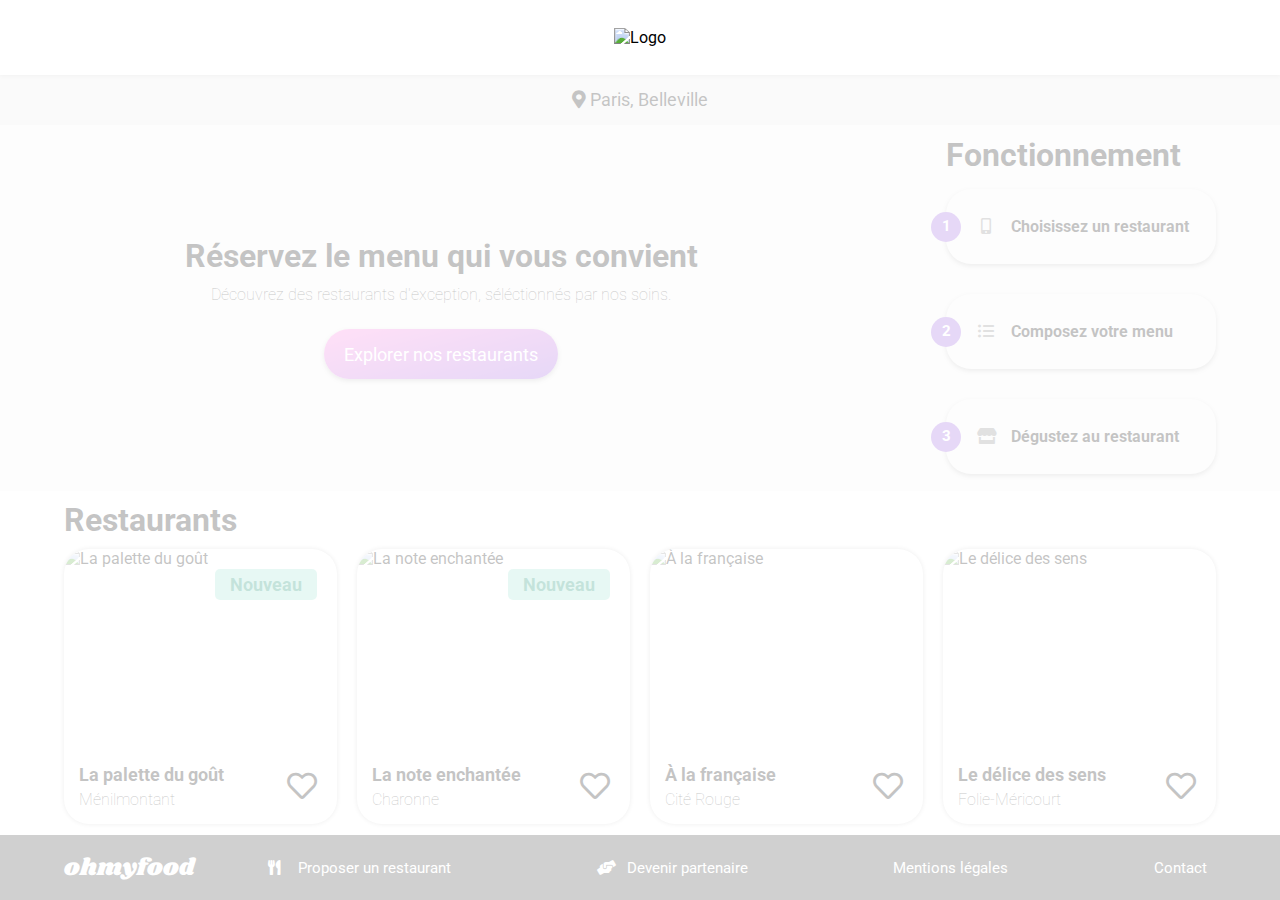
==== index.html @ 5a247613 "Ajout de l'étiquette Nouveau" ====
<!DOCTYPE html>
<html lang="fr">
<head>
    <meta charset="UTF-8">
    <meta http-equiv="X-UA-Compatible" content="IE=edge">
    <meta name="viewport" content="width=device-width, initial-scale=1.0">
    <title>OhMyFood</title>
    <!-- CSS -->
    <link rel="stylesheet" href="https://cdnjs.cloudflare.com/ajax/libs/font-awesome/5.15.4/css/all.min.css" integrity="sha512-1ycn6IcaQQ40/MKBW2W4Rhis/DbILU74C1vSrLJxCq57o941Ym01SwNsOMqvEBFlcgUa6xLiPY/NS5R+E6ztJQ==" crossorigin="anonymous" referrerpolicy="no-referrer" />
    <link rel="stylesheet" href="ressources/css/ohmyfood.css">
    <!-- POLICES -->
    <link rel="preconnect" href="https://fonts.googleapis.com">
    <link rel="preconnect" href="https://fonts.gstatic.com" crossorigin>
    <link rel="stylesheet" href="https://fonts.googleapis.com/css2?family=Shrikhand&display=swap">
    <link rel="stylesheet" href="https://fonts.googleapis.com/css2?family=Roboto&display=swap">
</head>
<body>
    <!-- Header -->
    <header>
        <img class="logo" alt="Logo" src="ressources/img/Logo.svg">
    </header>


    <!-- Main -->
    <main>
        <!-- Loading -->
        <div class="loading">
            <span class="txt-loading"></span>
        </div>
        
        <!-- Localisation -->
        <div id="localisation">
            <span><i class="fas fa-map-marker-alt"></i> Paris, Belleville</span>
        </div>

        <!-- Explorer -->
        <section id="explorer">
            <h1>Réservez le menu qui vous convient</h1>
            <span>Découvrez des restaurants d'exception, séléctionnés par nos soins.</span>
            <button class="btn-action">Explorer nos restaurants</button>
        </section>

        <!-- Fonctionnement -->
        <section id="fonctionnement">
            <h1>Fonctionnement</h1>
            <div class="liste-fonctionnement">
                <article class="etape-fonctionnement" aria-label="etape-fonctionnement">
                    <span><i class="fas fa-mobile-alt fa-fw icone-fonctionnement"></i>Choisissez un restaurant</span>
                </article>
                <article class="etape-fonctionnement" aria-label="etape-fonctionnement">
                    <span><i class="fas fa-list-ul fa-fw icone-fonctionnement"></i>Composez votre menu</span>
                </article>
                <article class="etape-fonctionnement" aria-label="etape-fonctionnement">
                    <span><i class="fas fa-store fa-fw icone-fonctionnement"></i>Dégustez au restaurant</span>
                </article>
            </div>
        </section>

        <!-- Restaurants -->
        <section id="restaurants">
            <h1>Restaurants</h1>
            <div class="liste-restaurants">
                <article class="restaurant" aria-label="restaurant">
                    <div class="haut-restaurant">
                        <img class="img-restaurant" alt="La palette du goût" src="ressources/img/restaurants/la-palette-du-gout.jpg">
                        <span class="nouveau-restaurant">Nouveau</span>
                    </div>
                    <div class="contenu-restaurant">
                        <div class="aime">
                            <i class="far fa-heart btn-aime"></i>
                            <i class="fas fa-heart btn-aime"></i>
                        </div>
                        <span class="nom-restaurant">La palette du goût</span>
                        <span class="desc-restaurant">Ménilmontant</span>
                    </div>
                </article>
                <article class="restaurant" aria-label="restaurant">
                    <div class="haut-restaurant">
                        <img class="img-restaurant" alt="La note enchantée" src="ressources/img/restaurants/la-note-enchantee.jpg">
                        <span class="nouveau-restaurant">Nouveau</span>
                    </div>
                    <div class="contenu-restaurant">
                        <div class="aime">
                            <i class="far fa-heart btn-aime"></i>
                            <i class="fas fa-heart btn-aime"></i>
                        </div>
                        <span class="nom-restaurant">La note enchantée</span>
                        <span class="desc-restaurant">Charonne</span>
                    </div>
                </article>
                <article class="restaurant" aria-label="restaurant">
                    <img class="img-restaurant" alt="&Agrave; la française" src="ressources/img/restaurants/a-la-francaise.jpg">
                    <div class="contenu-restaurant">
                        <div class="aime">
                            <i class="far fa-heart btn-aime"></i>
                            <i class="fas fa-heart btn-aime"></i>
                        </div>
                        <span class="nom-restaurant">&Agrave; la française</span>
                        <span class="desc-restaurant">Cité Rouge</span>
                    </div>
                </article>
                <article class="restaurant" aria-label="restaurant">
                    <img class="img-restaurant" alt="Le délice des sens" src="ressources/img/restaurants/le-delice-des-sens.jpg">
                    <div class="contenu-restaurant">
                        <div class="aime">
                            <i class="far fa-heart btn-aime"></i>
                            <i class="fas fa-heart btn-aime"></i>
                        </div>
                        <span class="nom-restaurant">Le délice des sens</span>
                        <span class="desc-restaurant">Folie-Méricourt</span>
                    </div>
                </article>
            </div>
        </section>
    </main>


    <!-- Footer-->
    <footer>
        <span class="logo-footer">ohmyfood</span>
        <a class="lien-footer" href="#"><i class="fas fa-utensils icone-footer"></i>Proposer un restaurant</a>
        <a class="lien-footer" href="#"><i class="fas fa-hands-helping icone-footer"></i>Devenir partenaire</a>
        <a class="lien-footer" href="#">Mentions légales</a>
        <a class="lien-footer" href="#">Contact</a>
    </footer>
</body>
</html>
---- ressources/css/ohmyfood.css ----
/** Variables **/
:root {
  /** Palette **/
  --primaire: #9356dc;
  --secondaire: #ff79da;
  --tertiraire: #99e2d0;
  /** Base **/
  --fond-site: #f6f6f6;
  /** Contenu **/
  --box-shadow: #b3b3b3;
  --btn-action-hover-1: #ff79dabf;
  --btn-action-hover-2: #9356dcbf;
  /** Loading **/
  --loading: #ffffffc4;
  /** Localisation **/
  --localisation: #eaeaea;
  /** Fonctionnement **/
  --icone-fonctionnement: #7e7e7e;
  --hover-fonctionnement: #f5edff;
  /** Restaurants **/
  --nouveau-restaurant: #008766;
  /** Footer **/
  --footer: #353535;
}

/** Base **/
html,
body {
  margin: 0;
  padding: 0;
}
body {
  background-color: var(--fond-site);
  counter-reset: etape-fonctionnement;
  display: flex;
  flex-direction: column;
  min-height: 100vh;
}

/** Contenu **/
* {
  font-family: "Roboto", sans-serif;
}

.btn-action {
  background: var(--secondaire);
  background: linear-gradient(
    165deg,
    var(--secondaire) 0%,
    var(--primaire) 100%
  );
  box-shadow: 0px 2px 5px var(--box-shadow);
  border: 0;
  border-radius: 25px;
  color: #ffffff;
  display: block;
  font-size: 18px;
  height: 50px;
  margin: auto;
  padding: 0 20px;
  transition: 0.5s;
}
.btn-action:hover {
  background: var(--secondaire);
  background: linear-gradient(
    163deg,
    var(--btn-action-hover-1) 0%,
    var(--btn-action-hover-2) 100%
  );
  box-shadow: 0px 2px 5px black;
  cursor: pointer;
}

/** Header **/
header {
  background-color: #ffffff;
  box-shadow: 0 0 5px var(--box-shadow);
  display: flex;
  height: 75px;
  position: relative;
}

.logo {
  margin: auto;
}

/** Loading **/
@keyframes chargement {
  0% {
    content: ". . .";
  }
  25% {
    content: "Oh . .";
  }
  50% {
    content: "Oh My .";
  }
  75% {
    content: "Oh My Food";
  }
  100% {
    content: "";
    background-color: transparent;
    display: none;
    min-height: 0px;
    position: relative;
    z-index: 0;
  }
}

.txt-loading {
  border-radius: 25px;
  display: block;
  font-size: 72px;
  margin: auto;
  text-align: center;
}
.txt-loading::after {
  animation: chargement steps(1, end) 3s;
  animation-fill-mode: forwards;
  background-color: var(--loading);
  color: var(--primaire);
  content: "";
  display: flex;
  flex-direction: column;
  font-family: "Shrikhand", cursive;
  justify-content: center;
  min-height: calc(100vh - 75px);
  position: absolute;
  width: 100%;
  z-index: 1;
}

/** Localisation **/
#localisation {
  background-color: var(--localisation);
  display: flex;
  height: 50px;
  justify-content: center;
  width: 100%;
}

#localisation > span {
  font-size: 18px;
  line-height: 50px;
}

/** Explorer **/
#explorer {
  margin: auto 10%;
  padding: 50px 0;
  text-align: center;
}

#explorer > h1 {
  margin: 0 0 10px 0;
}

#explorer > span {
  display: block;
  font-weight: lighter;
  margin-bottom: 25px;
}

/** Fonctionnement **/
#fonctionnement {
  background-color: #ffffff;
  padding: 50px 0;
}

#fonctionnement > h1 {
  margin: 0 0 10px 5%;
}

.liste-fonctionnement {
  display: flex;
  flex-direction: column;
}

.etape-fonctionnement {
  background-color: var(--fond-site);
  border-radius: 25px;
  box-shadow: 0px 2px 5px var(--box-shadow);
  font-size: 16px;
  font-weight: bold;
  height: 75px;
  line-height: 75px;
  margin: 15px auto;
  padding: 0 10px;
  position: relative;
  transition: 0.5s;
  width: 250px;
}
.etape-fonctionnement:hover {
  background-color: var(--hover-fonctionnement);
  cursor: pointer;
}
.etape-fonctionnement:hover .icone-fonctionnement {
  color: var(--primaire);
}
.etape-fonctionnement::before {
  align-items: center;
  background-color: var(--primaire);
  border-radius: 50%;
  color: #ffffff;
  counter-increment: etape-fonctionnement;
  content: counter(etape-fonctionnement);
  display: flex;
  font-size: 15px;
  height: 30px;
  justify-content: center;
  position: absolute;
  margin-left: -25px;
  top: 50%;
  transform: translateY(-50%);
  width: 30px;
}

.icone-fonctionnement {
  background-color: transparent;
  color: var(--icone-fonctionnement);
  font-size: 16px;
  margin-left: 5px;
  width: 50px;
}

/** Restaurants **/
#restaurants {
  background-color: var(--fond-site);
  padding: 50px 0;
  width: 100%;
}

#restaurants > h1 {
  margin: 0 0 10px 5%;
}

.liste-restaurants {
  display: flex;
  flex-direction: column;
}

.restaurant {
  background-color: #ffffff;
  border-radius: 25px;
  box-shadow: 0px 0px 5px var(--box-shadow);
  margin: 10px auto;
  width: 90%;
}
.restaurant:first-of-type {
  margin-top: 0;
}

.haut-restaurant {
  position: relative;
}

.img-restaurant {
  border-top-left-radius: 25px;
  border-top-right-radius: 25px;
  display: block;
  height: 200px;
  object-fit: cover;
  margin: auto;
  width: 100%;
}

.nouveau-restaurant {
  background: var(--tertiraire);
  border-radius: 5px;
  color: var(--nouveau-restaurant);
  font-size: 18px;
  font-weight: bold;
  padding: 5px 15px;
  position: absolute;
  right: 20px;
  top: 20px;
}

.contenu-restaurant {
  padding: 15px;
  position: relative;
}

.aime:hover .fas.fa-heart.btn-aime {
  opacity: 1;
}
.aime:hover .far.fa-heart.btn-aime {
  opacity: 0;
}
.fas.fa-heart.btn-aime {
  background: var(--primaire);
  background: linear-gradient(
    220deg,
    var(--primaire) 50%,
    var(--secondaire) 100%
  );
  opacity: 0;
  -webkit-background-clip: text;
  -webkit-text-fill-color: transparent;
}
.btn-aime {
  font-size: 30px;
  position: absolute;
  right: 20px;
  top: 50%;
  transform: translateY(-50%);
  transition: 0.25s ease-in-out;
}
.btn-aime:hover {
  cursor: pointer;
}

.nom-restaurant {
  display: block;
  font-size: 18px;
  font-weight: bold;
  margin-bottom: 5px;
}

.desc-restaurant {
  display: block;
  font-size: 16px;
  font-weight: lighter;
}

/** Footer **/
footer {
  background-color: var(--footer);
  color: #ffffff;
  display: flex;
  flex-direction: column;
  padding: 15px 0 15px 5%;
}

.logo-footer {
  font-family: "Shrikhand", cursive;
  font-size: 24px;
  margin-bottom: 20px;
}

.lien-footer {
  color: #ffffff;
  font-size: 18px;
  margin: 2.5px 0;
  text-decoration: none;
}
.lien-footer:hover {
  text-decoration: underline;
}
.lien-footer:first-of-type {
  margin-top: 0;
}

.icone-footer {
  margin-right: 10px;
  width: 20px;
}

@media screen and (min-width: 992px) {
  main {
    display: flex;
    flex: 1 0 auto;
    flex-direction: row;
    flex-wrap: wrap;
  }

  #explorer {
    display: flex;
    flex-direction: column;
    justify-content: center;
    margin: auto;
    padding: 0px;
  }

  #fonctionnement {
    background-color: var(--fond-site);
    padding: 10px 5% 0 5%;
  }
  #fonctionnement > h1 {
    margin: 0;
  }

  #restaurants {
    background-color: #ffffff;
    padding: 0 5%;
  }
  #restaurants > h1 {
    margin: 10px 0 0 0;
  }
  .liste-restaurants {
    flex-direction: row;
    flex-wrap: wrap;
  }
  .restaurant {
    flex: 1 0 20%;
    margin: 10px;
  }
  .restaurant:first-of-type {
    margin: 10px 10px 10px 0;
  }
  .restaurant:last-of-type {
    margin-right: 0;
  }

  footer {
    flex-direction: row;
  }
  .logo-footer {
    margin-bottom: 0;
  }
  .lien-footer {
    font-size: 15px;
    margin: auto;
  }
  .lien-footer:first-of-type {
    margin-top: auto;
  }
}
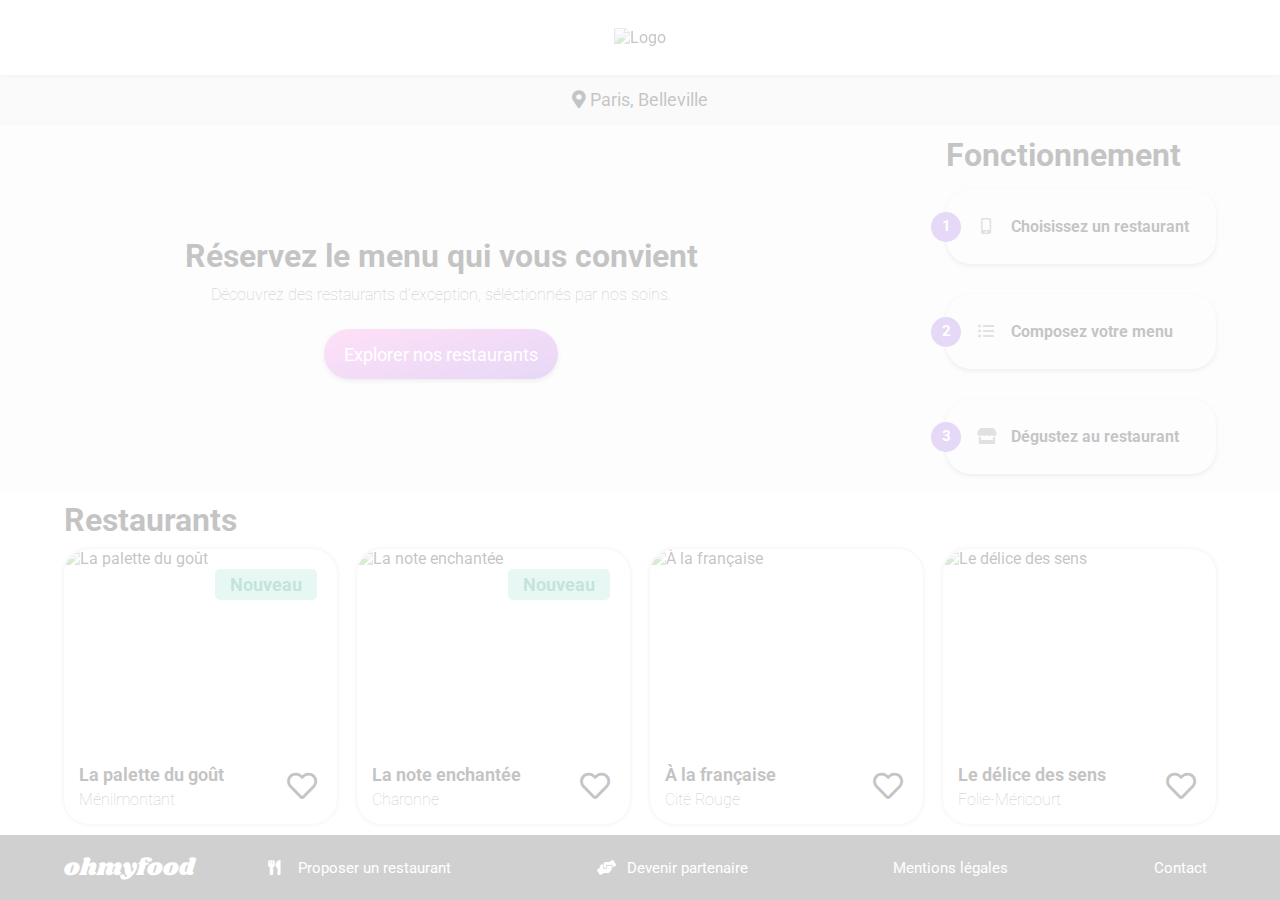
==== commit 5dfda92d: "Avancée du 07/10/2021 - Matin" ====
--- a/index.html
+++ b/index.html
@@ -60,56 +60,64 @@
         <section id="restaurants">
             <h1>Restaurants</h1>
             <div class="liste-restaurants">
-                <article class="restaurant" aria-label="restaurant">
-                    <div class="haut-restaurant">
-                        <img class="img-restaurant" alt="La palette du goût" src="ressources/img/restaurants/la-palette-du-gout.jpg">
-                        <span class="nouveau-restaurant">Nouveau</span>
-                    </div>
-                    <div class="contenu-restaurant">
-                        <div class="aime">
-                            <i class="far fa-heart btn-aime"></i>
-                            <i class="fas fa-heart btn-aime"></i>
+                <a href="palette-du-gout.html" class="restaurant">
+                    <article aria-label="restaurant">
+                        <div class="haut-restaurant">
+                            <img class="img-restaurant" alt="La palette du goût" src="ressources/img/restaurants/la-palette-du-gout.jpg">
+                            <span class="nouveau-restaurant">Nouveau</span>
                         </div>
-                        <span class="nom-restaurant">La palette du goût</span>
-                        <span class="desc-restaurant">Ménilmontant</span>
-                    </div>
-                </article>
-                <article class="restaurant" aria-label="restaurant">
-                    <div class="haut-restaurant">
-                        <img class="img-restaurant" alt="La note enchantée" src="ressources/img/restaurants/la-note-enchantee.jpg">
-                        <span class="nouveau-restaurant">Nouveau</span>
-                    </div>
-                    <div class="contenu-restaurant">
-                        <div class="aime">
-                            <i class="far fa-heart btn-aime"></i>
-                            <i class="fas fa-heart btn-aime"></i>
+                        <div class="contenu-restaurant">
+                            <div class="aime">
+                                <i class="far fa-heart btn-aime-index"></i>
+                                <i class="fas fa-heart btn-aime-index"></i>
+                            </div>
+                            <span class="nom-restaurant">La palette du goût</span>
+                            <span class="desc-restaurant">Ménilmontant</span>
                         </div>
-                        <span class="nom-restaurant">La note enchantée</span>
-                        <span class="desc-restaurant">Charonne</span>
-                    </div>
-                </article>
-                <article class="restaurant" aria-label="restaurant">
-                    <img class="img-restaurant" alt="&Agrave; la française" src="ressources/img/restaurants/a-la-francaise.jpg">
-                    <div class="contenu-restaurant">
-                        <div class="aime">
-                            <i class="far fa-heart btn-aime"></i>
-                            <i class="fas fa-heart btn-aime"></i>
+                    </article>
+                </a>
+                <a href="la-note-enchantee.html" class="restaurant">
+                    <article aria-label="restaurant">
+                        <div class="haut-restaurant">
+                            <img class="img-restaurant" alt="La note enchantée" src="ressources/img/restaurants/la-note-enchantee.jpg">
+                            <span class="nouveau-restaurant">Nouveau</span>
                         </div>
-                        <span class="nom-restaurant">&Agrave; la française</span>
-                        <span class="desc-restaurant">Cité Rouge</span>
-                    </div>
-                </article>
-                <article class="restaurant" aria-label="restaurant">
-                    <img class="img-restaurant" alt="Le délice des sens" src="ressources/img/restaurants/le-delice-des-sens.jpg">
-                    <div class="contenu-restaurant">
-                        <div class="aime">
-                            <i class="far fa-heart btn-aime"></i>
-                            <i class="fas fa-heart btn-aime"></i>
+                        <div class="contenu-restaurant">
+                            <div class="aime">
+                                <i class="far fa-heart btn-aime-index"></i>
+                                <i class="fas fa-heart btn-aime-index"></i>
+                            </div>
+                            <span class="nom-restaurant">La note enchantée</span>
+                            <span class="desc-restaurant">Charonne</span>
                         </div>
-                        <span class="nom-restaurant">Le délice des sens</span>
-                        <span class="desc-restaurant">Folie-Méricourt</span>
-                    </div>
-                </article>
+                    </article>
+                </a>
+                <a href="a-la-francaise.html" class="restaurant">
+                    <article aria-label="restaurant">
+                        <img class="img-restaurant" alt="&Agrave; la française" src="ressources/img/restaurants/a-la-francaise.jpg">
+                        <div class="contenu-restaurant">
+                            <div class="aime">
+                                <i class="far fa-heart btn-aime-index"></i>
+                                <i class="fas fa-heart btn-aime-index"></i>
+                            </div>
+                            <span class="nom-restaurant">&Agrave; la française</span>
+                            <span class="desc-restaurant">Cité Rouge</span>
+                        </div>
+                    </article>
+                </a>
+                <a href="le-delice-des-sens.html" class="restaurant">
+                    <article aria-label="restaurant">
+                        <img class="img-restaurant" alt="Le délice des sens" src="ressources/img/restaurants/le-delice-des-sens.jpg">
+                        <div class="contenu-restaurant">
+                            <div class="aime">
+                                <i class="far fa-heart btn-aime-index"></i>
+                                <i class="fas fa-heart btn-aime-index"></i>
+                            </div>
+                            <span class="nom-restaurant">Le délice des sens</span>
+                            <span class="desc-restaurant">Folie-Méricourt</span>
+                        </div>
+                    </article>
+                </a>
             </div>
         </section>
     </main>
@@ -121,7 +129,7 @@
         <a class="lien-footer" href="#"><i class="fas fa-utensils icone-footer"></i>Proposer un restaurant</a>
         <a class="lien-footer" href="#"><i class="fas fa-hands-helping icone-footer"></i>Devenir partenaire</a>
         <a class="lien-footer" href="#">Mentions légales</a>
-        <a class="lien-footer" href="#">Contact</a>
+        <a class="lien-footer" href="mailto:contact@ohmyfood.fr">Contact</a>
     </footer>
 </body>
 </html>--- a/ressources/css/ohmyfood.css
+++ b/ressources/css/ohmyfood.css
@@ -3,13 +3,15 @@
   /** Palette **/
   --primaire: #9356dc;
   --secondaire: #ff79da;
-  --tertiraire: #99e2d0;
+  --tertiaire: #99e2d0;
   /** Base **/
   --fond-site: #f6f6f6;
   /** Contenu **/
   --box-shadow: #b3b3b3;
   --btn-action-hover-1: #ff79dabf;
   --btn-action-hover-2: #9356dcbf;
+  /** Header **/
+  --fleche-retour: #353535;
   /** Loading **/
   --loading: #ffffffc4;
   /** Localisation **/
@@ -57,6 +59,7 @@
   font-size: 18px;
   height: 50px;
   margin: auto;
+  min-width: 180px;
   padding: 0 20px;
   transition: 0.5s;
 }
@@ -67,8 +70,26 @@
     var(--btn-action-hover-1) 0%,
     var(--btn-action-hover-2) 100%
   );
-  box-shadow: 0px 2px 5px black;
+  box-shadow: 0px 2px 5px #000000;
   cursor: pointer;
+}
+
+.aime:hover .fas.fa-heart {
+  opacity: 1;
+}
+.aime:hover .far.fa-heart {
+  opacity: 0;
+}
+.fas.fa-heart {
+  background: var(--primaire);
+  background: linear-gradient(
+    220deg,
+    var(--primaire) 50%,
+    var(--secondaire) 100%
+  );
+  opacity: 0;
+  -webkit-background-clip: text;
+  -webkit-text-fill-color: transparent;
 }
 
 /** Header **/
@@ -77,11 +98,27 @@
   box-shadow: 0 0 5px var(--box-shadow);
   display: flex;
   height: 75px;
-  position: relative;
+  position: fixed;
+  width: 100%;
+  z-index: 1;
+}
+
+.fleche-retour {
+  color: var(--fleche-retour);
+  font-size: 18px;
+  margin-left: 5%;
+  position: absolute;
+  top: 50%;
+  transform: translateY(-50%);
 }
 
 .logo {
   margin: auto;
+}
+
+/** Main **/
+main {
+  flex: 1 0 auto;
 }
 
 /** Loading **/
@@ -125,8 +162,8 @@
   flex-direction: column;
   font-family: "Shrikhand", cursive;
   justify-content: center;
-  min-height: calc(100vh - 75px);
-  position: absolute;
+  min-height: 100vh;
+  position: fixed;
   width: 100%;
   z-index: 1;
 }
@@ -137,6 +174,7 @@
   display: flex;
   height: 50px;
   justify-content: center;
+  margin-top: 75px;
   width: 100%;
 }
 
@@ -244,7 +282,9 @@
   background-color: #ffffff;
   border-radius: 25px;
   box-shadow: 0px 0px 5px var(--box-shadow);
+  color: #000000;
   margin: 10px auto;
+  text-decoration: none;
   width: 90%;
 }
 .restaurant:first-of-type {
@@ -266,7 +306,7 @@
 }
 
 .nouveau-restaurant {
-  background: var(--tertiraire);
+  background: var(--tertiaire);
   border-radius: 5px;
   color: var(--nouveau-restaurant);
   font-size: 18px;
@@ -282,24 +322,7 @@
   position: relative;
 }
 
-.aime:hover .fas.fa-heart.btn-aime {
-  opacity: 1;
-}
-.aime:hover .far.fa-heart.btn-aime {
-  opacity: 0;
-}
-.fas.fa-heart.btn-aime {
-  background: var(--primaire);
-  background: linear-gradient(
-    220deg,
-    var(--primaire) 50%,
-    var(--secondaire) 100%
-  );
-  opacity: 0;
-  -webkit-background-clip: text;
-  -webkit-text-fill-color: transparent;
-}
-.btn-aime {
+.btn-aime-index {
   font-size: 30px;
   position: absolute;
   right: 20px;
@@ -307,7 +330,7 @@
   transform: translateY(-50%);
   transition: 0.25s ease-in-out;
 }
-.btn-aime:hover {
+.btn-aime-index:hover {
   cursor: pointer;
 }
 
@@ -322,6 +345,81 @@
   display: block;
   font-size: 16px;
   font-weight: lighter;
+}
+
+/** Présentation restaurant **/
+.presentation-restaurant {
+  margin-top: 75px;
+  position: relative;
+  width: 100%;
+}
+
+.image-restaurant {
+  display: block;
+  height: 250px;
+  object-fit: cover;
+  width: 100%;
+}
+
+.contenu-presentation-restaurant {
+  background-color: var(--fond-site);
+  border-top-left-radius: 50px;
+  border-top-right-radius: 50px;
+  height: -webkit-fill-available;
+  margin-top: -55px;
+  padding-bottom: 50px;
+  position: relative;
+  width: 100%;
+  z-index: 1;
+}
+
+.haut-presentation-restaurant {
+  display: inline-flex;
+  margin-top: 35px;
+  width: 100%;
+}
+
+.nom-restaurant-presentation {
+  font-family: "Shrikhand", cursive;
+  font-size: 28px;
+  margin-left: 5%;
+}
+
+.btn-aime-restaurant {
+  font-size: 35px;
+  position: absolute;
+  right: 5%;
+  transition: 0.25s ease-in-out;
+}
+.btn-aime-restaurant:hover {
+  cursor: pointer;
+}
+
+.menu-restaurant {
+  display: flex;
+  flex-direction: column;
+  margin: 0 5%;
+}
+
+.type-menu-restaurant {
+  display: flex;
+  flex-direction: column;
+  margin: 25px 0;
+}
+
+.categorie-menu {
+  font-size: 16px;
+}
+.categorie-menu::after {
+  border-bottom: 3px solid var(--tertiaire);
+  content: "";
+  display: block;
+  width: 40px;
+}
+
+.nom-item-restaurant {
+  display: block;
+  font-weight: bold;
 }
 
 /** Footer **/
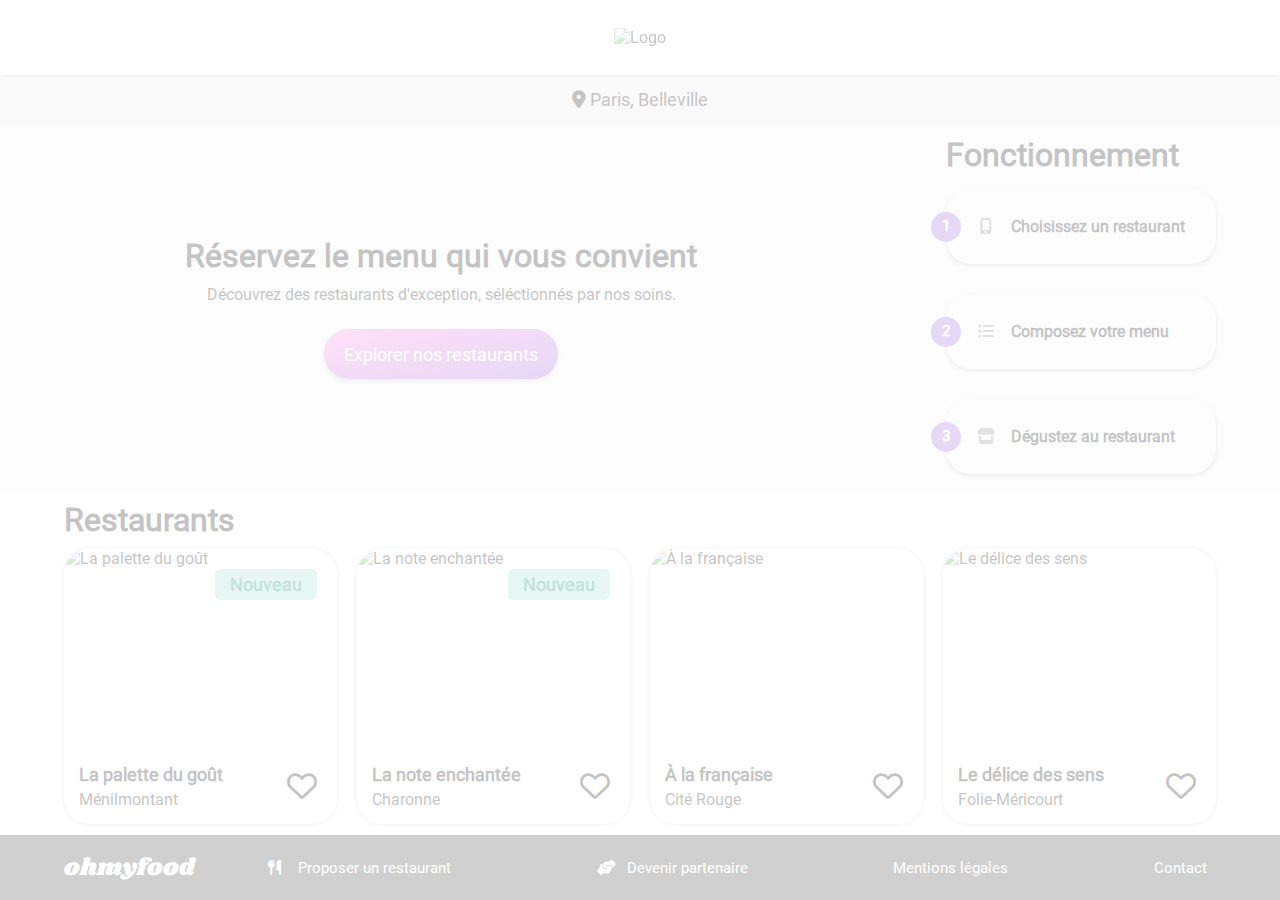
==== commit 6cf49bed: "Amélioration du code" ====
--- a/index.html
+++ b/index.html
@@ -5,14 +5,10 @@
     <meta http-equiv="X-UA-Compatible" content="IE=edge">
     <meta name="viewport" content="width=device-width, initial-scale=1.0">
     <title>OhMyFood</title>
+    <link rel="icon" href="ressources/img/Favicon.png">
     <!-- CSS -->
-    <link rel="stylesheet" href="https://cdnjs.cloudflare.com/ajax/libs/font-awesome/5.15.4/css/all.min.css" integrity="sha512-1ycn6IcaQQ40/MKBW2W4Rhis/DbILU74C1vSrLJxCq57o941Ym01SwNsOMqvEBFlcgUa6xLiPY/NS5R+E6ztJQ==" crossorigin="anonymous" referrerpolicy="no-referrer" />
+    <link rel="stylesheet" href="ressources/css/font_awesome.min.css">
     <link rel="stylesheet" href="ressources/css/ohmyfood.css">
-    <!-- POLICES -->
-    <link rel="preconnect" href="https://fonts.googleapis.com">
-    <link rel="preconnect" href="https://fonts.gstatic.com" crossorigin>
-    <link rel="stylesheet" href="https://fonts.googleapis.com/css2?family=Shrikhand&display=swap">
-    <link rel="stylesheet" href="https://fonts.googleapis.com/css2?family=Roboto&display=swap">
 </head>
 <body>
     <!-- Header -->
@@ -63,7 +59,10 @@
                 <a href="palette-du-gout.html" class="restaurant">
                     <article aria-label="restaurant">
                         <div class="haut-restaurant">
-                            <img class="img-restaurant" alt="La palette du goût" src="ressources/img/restaurants/la-palette-du-gout.jpg">
+                            <picture>
+                                <source srcset="ressources/img/restaurants/mobile/la-palette-du-gout.jpg" media="(max-width: 991px)">
+                                <img class="img-restaurant" alt="La palette du goût" src="ressources/img/restaurants/la-palette-du-gout.jpg">
+                            </picture>
                             <span class="nouveau-restaurant">Nouveau</span>
                         </div>
                         <div class="contenu-restaurant">
@@ -79,7 +78,10 @@
                 <a href="la-note-enchantee.html" class="restaurant">
                     <article aria-label="restaurant">
                         <div class="haut-restaurant">
-                            <img class="img-restaurant" alt="La note enchantée" src="ressources/img/restaurants/la-note-enchantee.jpg">
+                            <picture>
+                                <source srcset="ressources/img/restaurants/mobile/la-note-enchantee.jpg" media="(max-width: 991px)">
+                                <img class="img-restaurant" alt="La note enchantée" src="ressources/img/restaurants/la-note-enchantee.jpg">
+                            </picture>
                             <span class="nouveau-restaurant">Nouveau</span>
                         </div>
                         <div class="contenu-restaurant">
@@ -94,7 +96,10 @@
                 </a>
                 <a href="a-la-francaise.html" class="restaurant">
                     <article aria-label="restaurant">
-                        <img class="img-restaurant" alt="&Agrave; la française" src="ressources/img/restaurants/a-la-francaise.jpg">
+                        <picture>
+                            <source srcset="ressources/img/restaurants/mobile/a-la-francaise.jpg" media="(max-width: 991px)">
+                            <img class="img-restaurant" alt="&Agrave; la française" src="ressources/img/restaurants/a-la-francaise.jpg">
+                        </picture>
                         <div class="contenu-restaurant">
                             <div class="aime">
                                 <i class="far fa-heart btn-aime-index"></i>
@@ -107,7 +112,10 @@
                 </a>
                 <a href="le-delice-des-sens.html" class="restaurant">
                     <article aria-label="restaurant">
-                        <img class="img-restaurant" alt="Le délice des sens" src="ressources/img/restaurants/le-delice-des-sens.jpg">
+                        <picture>
+                            <source srcset="ressources/img/restaurants/mobile/le-delice-des-sens.jpg" media="(max-width: 991px)">
+                            <img class="img-restaurant" alt="Le délice des sens" src="ressources/img/restaurants/le-delice-des-sens.jpg">
+                        </picture>
                         <div class="contenu-restaurant">
                             <div class="aime">
                                 <i class="far fa-heart btn-aime-index"></i>
--- a/ressources/css/font_awesome.min.css
+++ b/ressources/css/font_awesome.min.css
@@ -0,0 +1,6 @@
+/*!
+ * Font Awesome Free 6.2.0 by @fontawesome - https://fontawesome.com
+ * License - https://fontawesome.com/license/free (Icons: CC BY 4.0, Fonts: SIL OFL 1.1, Code: MIT License)
+ * Copyright 2022 Fonticons, Inc.
+ */
+.fa{font-family:var(--fa-style-family,"Font Awesome 6 Free");font-weight:var(--fa-style,900)}.fa,.fa-brands,.fa-classic,.fa-regular,.fa-sharp,.fa-solid,.fab,.far,.fas{-moz-osx-font-smoothing:grayscale;-webkit-font-smoothing:antialiased;display:var(--fa-display,inline-block);font-style:normal;font-variant:normal;line-height:1;text-rendering:auto}.fa-classic,.fa-regular,.fa-solid,.far,.fas{font-family:"Font Awesome 6 Free"}.fa-brands,.fab{font-family:"Font Awesome 6 Brands"}.fa-1x{font-size:1em}.fa-2x{font-size:2em}.fa-3x{font-size:3em}.fa-4x{font-size:4em}.fa-5x{font-size:5em}.fa-6x{font-size:6em}.fa-7x{font-size:7em}.fa-8x{font-size:8em}.fa-9x{font-size:9em}.fa-10x{font-size:10em}.fa-2xs{font-size:.625em;line-height:.1em;vertical-align:.225em}.fa-xs{font-size:.75em;line-height:.08333em;vertical-align:.125em}.fa-sm{font-size:.875em;line-height:.07143em;vertical-align:.05357em}.fa-lg{font-size:1.25em;line-height:.05em;vertical-align:-.075em}.fa-xl{font-size:1.5em;line-height:.04167em;vertical-align:-.125em}.fa-2xl{font-size:2em;line-height:.03125em;vertical-align:-.1875em}.fa-fw{text-align:center;width:1.25em}.fa-ul{list-style-type:none;margin-left:var(--fa-li-margin,2.5em);padding-left:0}.fa-ul>li{position:relative}.fa-li{left:calc(var(--fa-li-width, 2em)*-1);position:absolute;text-align:center;width:var(--fa-li-width,2em);line-height:inherit}.fa-border{border-radius:var(--fa-border-radius,.1em);border:var(--fa-border-width,.08em) var(--fa-border-style,solid) var(--fa-border-color,#eee);padding:var(--fa-border-padding,.2em .25em .15em)}.fa-pull-left{float:left;margin-right:var(--fa-pull-margin,.3em)}.fa-pull-right{float:right;margin-left:var(--fa-pull-margin,.3em)}.fa-beat{-webkit-animation-name:fa-beat;animation-name:fa-beat;-webkit-animation-delay:var(--fa-animation-delay,0s);animation-delay:var(--fa-animation-delay,0s);-webkit-animation-direction:var(--fa-animation-direction,normal);animation-direction:var(--fa-animation-direction,normal);-webkit-animation-duration:var(--fa-animation-duration,1s);animation-duration:var(--fa-animation-duration,1s);-webkit-animation-iteration-count:var(--fa-animation-iteration-count,infinite);animation-iteration-count:var(--fa-animation-iteration-count,infinite);-webkit-animation-timing-function:var(--fa-animation-timing,ease-in-out);animation-timing-function:var(--fa-animation-timing,ease-in-out)}.fa-bounce{-webkit-animation-name:fa-bounce;animation-name:fa-bounce;-webkit-animation-delay:var(--fa-animation-delay,0s);animation-delay:var(--fa-animation-delay,0s);-webkit-animation-direction:var(--fa-animation-direction,normal);animation-direction:var(--fa-animation-direction,normal);-webkit-animation-duration:var(--fa-animation-duration,1s);animation-duration:var(--fa-animation-duration,1s);-webkit-animation-iteration-count:var(--fa-animation-iteration-count,infinite);animation-iteration-count:var(--fa-animation-iteration-count,infinite);-webkit-animation-timing-function:var(--fa-animation-timing,cubic-bezier(.28,.84,.42,1));animation-timing-function:var(--fa-animation-timing,cubic-bezier(.28,.84,.42,1))}.fa-fade{-webkit-animation-name:fa-fade;animation-name:fa-fade;-webkit-animation-iteration-count:var(--fa-animation-iteration-count,infinite);animation-iteration-count:var(--fa-animation-iteration-count,infinite);-webkit-animation-timing-function:var(--fa-animation-timing,cubic-bezier(.4,0,.6,1));animation-timing-function:var(--fa-animation-timing,cubic-bezier(.4,0,.6,1))}.fa-beat-fade,.fa-fade{-webkit-animation-delay:var(--fa-animation-delay,0s);animation-delay:var(--fa-animation-delay,0s);-webkit-animation-direction:var(--fa-animation-direction,normal);animation-direction:var(--fa-animation-direction,normal);-webkit-animation-duration:var(--fa-animation-duration,1s);animation-duration:var(--fa-animation-duration,1s)}.fa-beat-fade{-webkit-animation-name:fa-beat-fade;animation-name:fa-beat-fade;-webkit-animation-iteration-count:var(--fa-animation-iteration-count,infinite);animation-iteration-count:var(--fa-animation-iteration-count,infinite);-webkit-animation-timing-function:var(--fa-animation-timing,cubic-bezier(.4,0,.6,1));animation-timing-function:var(--fa-animation-timing,cubic-bezier(.4,0,.6,1))}.fa-flip{-webkit-animation-name:fa-flip;animation-name:fa-flip;-webkit-animation-delay:var(--fa-animation-delay,0s);animation-delay:var(--fa-animation-delay,0s);-webkit-animation-direction:var(--fa-animation-direction,normal);animation-direction:var(--fa-animation-direction,normal);-webkit-animation-duration:var(--fa-animation-duration,1s);animation-duration:var(--fa-animation-duration,1s);-webkit-animation-iteration-count:var(--fa-animation-iteration-count,infinite);animation-iteration-count:var(--fa-animation-iteration-count,infinite);-webkit-animation-timing-function:var(--fa-animation-timing,ease-in-out);animation-timing-function:var(--fa-animation-timing,ease-in-out)}.fa-shake{-webkit-animation-name:fa-shake;animation-name:fa-shake;-webkit-animation-duration:var(--fa-animation-duration,1s);animation-duration:var(--fa-animation-duration,1s);-webkit-animation-iteration-count:var(--fa-animation-iteration-count,infinite);animation-iteration-count:var(--fa-animation-iteration-count,infinite);-webkit-animation-timing-function:var(--fa-animation-timing,linear);animation-timing-function:var(--fa-animation-timing,linear)}.fa-shake,.fa-spin{-webkit-animation-delay:var(--fa-animation-delay,0s);animation-delay:var(--fa-animation-delay,0s);-webkit-animation-direction:var(--fa-animation-direction,normal);animation-direction:var(--fa-animation-direction,normal)}.fa-spin{-webkit-animation-name:fa-spin;animation-name:fa-spin;-webkit-animation-duration:var(--fa-animation-duration,2s);animation-duration:var(--fa-animation-duration,2s);-webkit-animation-iteration-count:var(--fa-animation-iteration-count,infinite);animation-iteration-count:var(--fa-animation-iteration-count,infinite);-webkit-animation-timing-function:var(--fa-animation-timing,linear);animation-timing-function:var(--fa-animation-timing,linear)}.fa-spin-reverse{--fa-animation-direction:reverse}.fa-pulse,.fa-spin-pulse{-webkit-animation-name:fa-spin;animation-name:fa-spin;-webkit-animation-direction:var(--fa-animation-direction,normal);animation-direction:var(--fa-animation-direction,normal);-webkit-animation-duration:var(--fa-animation-duration,1s);animation-duration:var(--fa-animation-duration,1s);-webkit-animation-iteration-count:var(--fa-animation-iteration-count,infinite);animation-iteration-count:var(--fa-animation-iteration-count,infinite);-webkit-animation-timing-function:var(--fa-animation-timing,steps(8));animation-timing-function:var(--fa-animation-timing,steps(8))}@media (prefers-reduced-motion:reduce){.fa-beat,.fa-beat-fade,.fa-bounce,.fa-fade,.fa-flip,.fa-pulse,.fa-shake,.fa-spin,.fa-spin-pulse{-webkit-animation-delay:-1ms;animation-delay:-1ms;-webkit-animation-duration:1ms;animation-duration:1ms;-webkit-animation-iteration-count:1;animation-iteration-count:1;transition-delay:0s;transition-duration:0s}}@-webkit-keyframes fa-beat{0%,90%{-webkit-transform:scale(1);transform:scale(1)}45%{-webkit-transform:scale(var(--fa-beat-scale,1.25));transform:scale(var(--fa-beat-scale,1.25))}}@keyframes fa-beat{0%,90%{-webkit-transform:scale(1);transform:scale(1)}45%{-webkit-transform:scale(var(--fa-beat-scale,1.25));transform:scale(var(--fa-beat-scale,1.25))}}@-webkit-keyframes fa-bounce{0%{-webkit-transform:scale(1) translateY(0);transform:scale(1) translateY(0)}10%{-webkit-transform:scale(var(--fa-bounce-start-scale-x,1.1),var(--fa-bounce-start-scale-y,.9)) translateY(0);transform:scale(var(--fa-bounce-start-scale-x,1.1),var(--fa-bounce-start-scale-y,.9)) translateY(0)}30%{-webkit-transform:scale(var(--fa-bounce-jump-scale-x,.9),var(--fa-bounce-jump-scale-y,1.1)) translateY(var(--fa-bounce-height,-.5em));transform:scale(var(--fa-bounce-jump-scale-x,.9),var(--fa-bounce-jump-scale-y,1.1)) translateY(var(--fa-bounce-height,-.5em))}50%{-webkit-transform:scale(var(--fa-bounce-land-scale-x,1.05),var(--fa-bounce-land-scale-y,.95)) translateY(0);transform:scale(var(--fa-bounce-land-scale-x,1.05),var(--fa-bounce-land-scale-y,.95)) translateY(0)}57%{-webkit-transform:scale(1) translateY(var(--fa-bounce-rebound,-.125em));transform:scale(1) translateY(var(--fa-bounce-rebound,-.125em))}64%{-webkit-transform:scale(1) translateY(0);transform:scale(1) translateY(0)}to{-webkit-transform:scale(1) translateY(0);transform:scale(1) translateY(0)}}@keyframes fa-bounce{0%{-webkit-transform:scale(1) translateY(0);transform:scale(1) translateY(0)}10%{-webkit-transform:scale(var(--fa-bounce-start-scale-x,1.1),var(--fa-bounce-start-scale-y,.9)) translateY(0);transform:scale(var(--fa-bounce-start-scale-x,1.1),var(--fa-bounce-start-scale-y,.9)) translateY(0)}30%{-webkit-transform:scale(var(--fa-bounce-jump-scale-x,.9),var(--fa-bounce-jump-scale-y,1.1)) translateY(var(--fa-bounce-height,-.5em));transform:scale(var(--fa-bounce-jump-scale-x,.9),var(--fa-bounce-jump-scale-y,1.1)) translateY(var(--fa-bounce-height,-.5em))}50%{-webkit-transform:scale(var(--fa-bounce-land-scale-x,1.05),var(--fa-bounce-land-scale-y,.95)) translateY(0);transform:scale(var(--fa-bounce-land-scale-x,1.05),var(--fa-bounce-land-scale-y,.95)) translateY(0)}57%{-webkit-transform:scale(1) translateY(var(--fa-bounce-rebound,-.125em));transform:scale(1) translateY(var(--fa-bounce-rebound,-.125em))}64%{-webkit-transform:scale(1) translateY(0);transform:scale(1) translateY(0)}to{-webkit-transform:scale(1) translateY(0);transform:scale(1) translateY(0)}}@-webkit-keyframes fa-fade{50%{opacity:var(--fa-fade-opacity,.4)}}@keyframes fa-fade{50%{opacity:var(--fa-fade-opacity,.4)}}@-webkit-keyframes fa-beat-fade{0%,to{opacity:var(--fa-beat-fade-opacity,.4);-webkit-transform:scale(1);transform:scale(1)}50%{opacity:1;-webkit-transform:scale(var(--fa-beat-fade-scale,1.125));transform:scale(var(--fa-beat-fade-scale,1.125))}}@keyframes fa-beat-fade{0%,to{opacity:var(--fa-beat-fade-opacity,.4);-webkit-transform:scale(1);transform:scale(1)}50%{opacity:1;-webkit-transform:scale(var(--fa-beat-fade-scale,1.125));transform:scale(var(--fa-beat-fade-scale,1.125))}}@-webkit-keyframes fa-flip{50%{-webkit-transform:rotate3d(var(--fa-flip-x,0),var(--fa-flip-y,1),var(--fa-flip-z,0),var(--fa-flip-angle,-180deg));transform:rotate3d(var(--fa-flip-x,0),var(--fa-flip-y,1),var(--fa-flip-z,0),var(--fa-flip-angle,-180deg))}}@keyframes fa-flip{50%{-webkit-transform:rotate3d(var(--fa-flip-x,0),var(--fa-flip-y,1),var(--fa-flip-z,0),var(--fa-flip-angle,-180deg));transform:rotate3d(var(--fa-flip-x,0),var(--fa-flip-y,1),var(--fa-flip-z,0),var(--fa-flip-angle,-180deg))}}@-webkit-keyframes fa-shake{0%{-webkit-transform:rotate(-15deg);transform:rotate(-15deg)}4%{-webkit-transform:rotate(15deg);transform:rotate(15deg)}8%,24%{-webkit-transform:rotate(-18deg);transform:rotate(-18deg)}12%,28%{-webkit-transform:rotate(18deg);transform:rotate(18deg)}16%{-webkit-transform:rotate(-22deg);transform:rotate(-22deg)}20%{-webkit-transform:rotate(22deg);transform:rotate(22deg)}32%{-webkit-transform:rotate(-12deg);transform:rotate(-12deg)}36%{-webkit-transform:rotate(12deg);transform:rotate(12deg)}40%,to{-webkit-transform:rotate(0deg);transform:rotate(0deg)}}@keyframes fa-shake{0%{-webkit-transform:rotate(-15deg);transform:rotate(-15deg)}4%{-webkit-transform:rotate(15deg);transform:rotate(15deg)}8%,24%{-webkit-transform:rotate(-18deg);transform:rotate(-18deg)}12%,28%{-webkit-transform:rotate(18deg);transform:rotate(18deg)}16%{-webkit-transform:rotate(-22deg);transform:rotate(-22deg)}20%{-webkit-transform:rotate(22deg);transform:rotate(22deg)}32%{-webkit-transform:rotate(-12deg);transform:rotate(-12deg)}36%{-webkit-transform:rotate(12deg);transform:rotate(12deg)}40%,to{-webkit-transform:rotate(0deg);transform:rotate(0deg)}}@-webkit-keyframes fa-spin{0%{-webkit-transform:rotate(0deg);transform:rotate(0deg)}to{-webkit-transform:rotate(1turn);transform:rotate(1turn)}}@keyframes fa-spin{0%{-webkit-transform:rotate(0deg);transform:rotate(0deg)}to{-webkit-transform:rotate(1turn);transform:rotate(1turn)}}.fa-rotate-90{-webkit-transform:rotate(90deg);transform:rotate(90deg)}.fa-rotate-180{-webkit-transform:rotate(180deg);transform:rotate(180deg)}.fa-rotate-270{-webkit-transform:rotate(270deg);transform:rotate(270deg)}.fa-flip-horizontal{-webkit-transform:scaleX(-1);transform:scaleX(-1)}.fa-flip-vertical{-webkit-transform:scaleY(-1);transform:scaleY(-1)}.fa-flip-both,.fa-flip-horizontal.fa-flip-vertical{-webkit-transform:scale(-1);transform:scale(-1)}.fa-rotate-by{-webkit-transform:rotate(var(--fa-rotate-angle,none));transform:rotate(var(--fa-rotate-angle,none))}.fa-stack{display:inline-block;height:2em;line-height:2em;position:relative;vertical-align:middle;width:2.5em}.fa-stack-1x,.fa-stack-2x{left:0;position:absolute;text-align:center;width:100%;z-index:var(--fa-stack-z-index,auto)}.fa-stack-1x{line-height:inherit}.fa-stack-2x{font-size:2em}.fa-inverse{color:var(--fa-inverse,#fff)}.fa-0:before{content:"\30"}.fa-1:before{content:"\31"}.fa-2:before{content:"\32"}.fa-3:before{content:"\33"}.fa-4:before{content:"\34"}.fa-5:before{content:"\35"}.fa-6:before{content:"\36"}.fa-7:before{content:"\37"}.fa-8:before{content:"\38"}.fa-9:before{content:"\39"}.fa-fill-drip:before{content:"\f576"}.fa-arrows-to-circle:before{content:"\e4bd"}.fa-chevron-circle-right:before,.fa-circle-chevron-right:before{content:"\f138"}.fa-at:before{content:"\40"}.fa-trash-alt:before,.fa-trash-can:before{content:"\f2ed"}.fa-text-height:before{content:"\f034"}.fa-user-times:before,.fa-user-xmark:before{content:"\f235"}.fa-stethoscope:before{content:"\f0f1"}.fa-comment-alt:before,.fa-message:before{content:"\f27a"}.fa-info:before{content:"\f129"}.fa-compress-alt:before,.fa-down-left-and-up-right-to-center:before{content:"\f422"}.fa-explosion:before{content:"\e4e9"}.fa-file-alt:before,.fa-file-lines:before,.fa-file-text:before{content:"\f15c"}.fa-wave-square:before{content:"\f83e"}.fa-ring:before{content:"\f70b"}.fa-building-un:before{content:"\e4d9"}.fa-dice-three:before{content:"\f527"}.fa-calendar-alt:before,.fa-calendar-days:before{content:"\f073"}.fa-anchor-circle-check:before{content:"\e4aa"}.fa-building-circle-arrow-right:before{content:"\e4d1"}.fa-volleyball-ball:before,.fa-volleyball:before{content:"\f45f"}.fa-arrows-up-to-line:before{content:"\e4c2"}.fa-sort-desc:before,.fa-sort-down:before{content:"\f0dd"}.fa-circle-minus:before,.fa-minus-circle:before{content:"\f056"}.fa-door-open:before{content:"\f52b"}.fa-right-from-bracket:before,.fa-sign-out-alt:before{content:"\f2f5"}.fa-atom:before{content:"\f5d2"}.fa-soap:before{content:"\e06e"}.fa-heart-music-camera-bolt:before,.fa-icons:before{content:"\f86d"}.fa-microphone-alt-slash:before,.fa-microphone-lines-slash:before{content:"\f539"}.fa-bridge-circle-check:before{content:"\e4c9"}.fa-pump-medical:before{content:"\e06a"}.fa-fingerprint:before{content:"\f577"}.fa-hand-point-right:before{content:"\f0a4"}.fa-magnifying-glass-location:before,.fa-search-location:before{content:"\f689"}.fa-forward-step:before,.fa-step-forward:before{content:"\f051"}.fa-face-smile-beam:before,.fa-smile-beam:before{content:"\f5b8"}.fa-flag-checkered:before{content:"\f11e"}.fa-football-ball:before,.fa-football:before{content:"\f44e"}.fa-school-circle-exclamation:before{content:"\e56c"}.fa-crop:before{content:"\f125"}.fa-angle-double-down:before,.fa-angles-down:before{content:"\f103"}.fa-users-rectangle:before{content:"\e594"}.fa-people-roof:before{content:"\e537"}.fa-people-line:before{content:"\e534"}.fa-beer-mug-empty:before,.fa-beer:before{content:"\f0fc"}.fa-diagram-predecessor:before{content:"\e477"}.fa-arrow-up-long:before,.fa-long-arrow-up:before{content:"\f176"}.fa-burn:before,.fa-fire-flame-simple:before{content:"\f46a"}.fa-male:before,.fa-person:before{content:"\f183"}.fa-laptop:before{content:"\f109"}.fa-file-csv:before{content:"\f6dd"}.fa-menorah:before{content:"\f676"}.fa-truck-plane:before{content:"\e58f"}.fa-record-vinyl:before{content:"\f8d9"}.fa-face-grin-stars:before,.fa-grin-stars:before{content:"\f587"}.fa-bong:before{content:"\f55c"}.fa-pastafarianism:before,.fa-spaghetti-monster-flying:before{content:"\f67b"}.fa-arrow-down-up-across-line:before{content:"\e4af"}.fa-spoon:before,.fa-utensil-spoon:before{content:"\f2e5"}.fa-jar-wheat:before{content:"\e517"}.fa-envelopes-bulk:before,.fa-mail-bulk:before{content:"\f674"}.fa-file-circle-exclamation:before{content:"\e4eb"}.fa-circle-h:before,.fa-hospital-symbol:before{content:"\f47e"}.fa-pager:before{content:"\f815"}.fa-address-book:before,.fa-contact-book:before{content:"\f2b9"}.fa-strikethrough:before{content:"\f0cc"}.fa-k:before{content:"\4b"}.fa-landmark-flag:before{content:"\e51c"}.fa-pencil-alt:before,.fa-pencil:before{content:"\f303"}.fa-backward:before{content:"\f04a"}.fa-caret-right:before{content:"\f0da"}.fa-comments:before{content:"\f086"}.fa-file-clipboard:before,.fa-paste:before{content:"\f0ea"}.fa-code-pull-request:before{content:"\e13c"}.fa-clipboard-list:before{content:"\f46d"}.fa-truck-loading:before,.fa-truck-ramp-box:before{content:"\f4de"}.fa-user-check:before{content:"\f4fc"}.fa-vial-virus:before{content:"\e597"}.fa-sheet-plastic:before{content:"\e571"}.fa-blog:before{content:"\f781"}.fa-user-ninja:before{content:"\f504"}.fa-person-arrow-up-from-line:before{content:"\e539"}.fa-scroll-torah:before,.fa-torah:before{content:"\f6a0"}.fa-broom-ball:before,.fa-quidditch-broom-ball:before,.fa-quidditch:before{content:"\f458"}.fa-toggle-off:before{content:"\f204"}.fa-archive:before,.fa-box-archive:before{content:"\f187"}.fa-person-drowning:before{content:"\e545"}.fa-arrow-down-9-1:before,.fa-sort-numeric-desc:before,.fa-sort-numeric-down-alt:before{content:"\f886"}.fa-face-grin-tongue-squint:before,.fa-grin-tongue-squint:before{content:"\f58a"}.fa-spray-can:before{content:"\f5bd"}.fa-truck-monster:before{content:"\f63b"}.fa-w:before{content:"\57"}.fa-earth-africa:before,.fa-globe-africa:before{content:"\f57c"}.fa-rainbow:before{content:"\f75b"}.fa-circle-notch:before{content:"\f1ce"}.fa-tablet-alt:before,.fa-tablet-screen-button:before{content:"\f3fa"}.fa-paw:before{content:"\f1b0"}.fa-cloud:before{content:"\f0c2"}.fa-trowel-bricks:before{content:"\e58a"}.fa-face-flushed:before,.fa-flushed:before{content:"\f579"}.fa-hospital-user:before{content:"\f80d"}.fa-tent-arrow-left-right:before{content:"\e57f"}.fa-gavel:before,.fa-legal:before{content:"\f0e3"}.fa-binoculars:before{content:"\f1e5"}.fa-microphone-slash:before{content:"\f131"}.fa-box-tissue:before{content:"\e05b"}.fa-motorcycle:before{content:"\f21c"}.fa-bell-concierge:before,.fa-concierge-bell:before{content:"\f562"}.fa-pen-ruler:before,.fa-pencil-ruler:before{content:"\f5ae"}.fa-people-arrows-left-right:before,.fa-people-arrows:before{content:"\e068"}.fa-mars-and-venus-burst:before{content:"\e523"}.fa-caret-square-right:before,.fa-square-caret-right:before{content:"\f152"}.fa-cut:before,.fa-scissors:before{content:"\f0c4"}.fa-sun-plant-wilt:before{content:"\e57a"}.fa-toilets-portable:before{content:"\e584"}.fa-hockey-puck:before{content:"\f453"}.fa-table:before{content:"\f0ce"}.fa-magnifying-glass-arrow-right:before{content:"\e521"}.fa-digital-tachograph:before,.fa-tachograph-digital:before{content:"\f566"}.fa-users-slash:before{content:"\e073"}.fa-clover:before{content:"\e139"}.fa-mail-reply:before,.fa-reply:before{content:"\f3e5"}.fa-star-and-crescent:before{content:"\f699"}.fa-house-fire:before{content:"\e50c"}.fa-minus-square:before,.fa-square-minus:before{content:"\f146"}.fa-helicopter:before{content:"\f533"}.fa-compass:before{content:"\f14e"}.fa-caret-square-down:before,.fa-square-caret-down:before{content:"\f150"}.fa-file-circle-question:before{content:"\e4ef"}.fa-laptop-code:before{content:"\f5fc"}.fa-swatchbook:before{content:"\f5c3"}.fa-prescription-bottle:before{content:"\f485"}.fa-bars:before,.fa-navicon:before{content:"\f0c9"}.fa-people-group:before{content:"\e533"}.fa-hourglass-3:before,.fa-hourglass-end:before{content:"\f253"}.fa-heart-broken:before,.fa-heart-crack:before{content:"\f7a9"}.fa-external-link-square-alt:before,.fa-square-up-right:before{content:"\f360"}.fa-face-kiss-beam:before,.fa-kiss-beam:before{content:"\f597"}.fa-film:before{content:"\f008"}.fa-ruler-horizontal:before{content:"\f547"}.fa-people-robbery:before{content:"\e536"}.fa-lightbulb:before{content:"\f0eb"}.fa-caret-left:before{content:"\f0d9"}.fa-circle-exclamation:before,.fa-exclamation-circle:before{content:"\f06a"}.fa-school-circle-xmark:before{content:"\e56d"}.fa-arrow-right-from-bracket:before,.fa-sign-out:before{content:"\f08b"}.fa-chevron-circle-down:before,.fa-circle-chevron-down:before{content:"\f13a"}.fa-unlock-alt:before,.fa-unlock-keyhole:before{content:"\f13e"}.fa-cloud-showers-heavy:before{content:"\f740"}.fa-headphones-alt:before,.fa-headphones-simple:before{content:"\f58f"}.fa-sitemap:before{content:"\f0e8"}.fa-circle-dollar-to-slot:before,.fa-donate:before{content:"\f4b9"}.fa-memory:before{content:"\f538"}.fa-road-spikes:before{content:"\e568"}.fa-fire-burner:before{content:"\e4f1"}.fa-flag:before{content:"\f024"}.fa-hanukiah:before{content:"\f6e6"}.fa-feather:before{content:"\f52d"}.fa-volume-down:before,.fa-volume-low:before{content:"\f027"}.fa-comment-slash:before{content:"\f4b3"}.fa-cloud-sun-rain:before{content:"\f743"}.fa-compress:before{content:"\f066"}.fa-wheat-alt:before,.fa-wheat-awn:before{content:"\e2cd"}.fa-ankh:before{content:"\f644"}.fa-hands-holding-child:before{content:"\e4fa"}.fa-asterisk:before{content:"\2a"}.fa-check-square:before,.fa-square-check:before{content:"\f14a"}.fa-peseta-sign:before{content:"\e221"}.fa-header:before,.fa-heading:before{content:"\f1dc"}.fa-ghost:before{content:"\f6e2"}.fa-list-squares:before,.fa-list:before{content:"\f03a"}.fa-phone-square-alt:before,.fa-square-phone-flip:before{content:"\f87b"}.fa-cart-plus:before{content:"\f217"}.fa-gamepad:before{content:"\f11b"}.fa-circle-dot:before,.fa-dot-circle:before{content:"\f192"}.fa-dizzy:before,.fa-face-dizzy:before{content:"\f567"}.fa-egg:before{content:"\f7fb"}.fa-house-medical-circle-xmark:before{content:"\e513"}.fa-campground:before{content:"\f6bb"}.fa-folder-plus:before{content:"\f65e"}.fa-futbol-ball:before,.fa-futbol:before,.fa-soccer-ball:before{content:"\f1e3"}.fa-paint-brush:before,.fa-paintbrush:before{content:"\f1fc"}.fa-lock:before{content:"\f023"}.fa-gas-pump:before{content:"\f52f"}.fa-hot-tub-person:before,.fa-hot-tub:before{content:"\f593"}.fa-map-location:before,.fa-map-marked:before{content:"\f59f"}.fa-house-flood-water:before{content:"\e50e"}.fa-tree:before{content:"\f1bb"}.fa-bridge-lock:before{content:"\e4cc"}.fa-sack-dollar:before{content:"\f81d"}.fa-edit:before,.fa-pen-to-square:before{content:"\f044"}.fa-car-side:before{content:"\f5e4"}.fa-share-alt:before,.fa-share-nodes:before{content:"\f1e0"}.fa-heart-circle-minus:before{content:"\e4ff"}.fa-hourglass-2:before,.fa-hourglass-half:before{content:"\f252"}.fa-microscope:before{content:"\f610"}.fa-sink:before{content:"\e06d"}.fa-bag-shopping:before,.fa-shopping-bag:before{content:"\f290"}.fa-arrow-down-z-a:before,.fa-sort-alpha-desc:before,.fa-sort-alpha-down-alt:before{content:"\f881"}.fa-mitten:before{content:"\f7b5"}.fa-person-rays:before{content:"\e54d"}.fa-users:before{content:"\f0c0"}.fa-eye-slash:before{content:"\f070"}.fa-flask-vial:before{content:"\e4f3"}.fa-hand-paper:before,.fa-hand:before{content:"\f256"}.fa-om:before{content:"\f679"}.fa-worm:before{content:"\e599"}.fa-house-circle-xmark:before{content:"\e50b"}.fa-plug:before{content:"\f1e6"}.fa-chevron-up:before{content:"\f077"}.fa-hand-spock:before{content:"\f259"}.fa-stopwatch:before{content:"\f2f2"}.fa-face-kiss:before,.fa-kiss:before{content:"\f596"}.fa-bridge-circle-xmark:before{content:"\e4cb"}.fa-face-grin-tongue:before,.fa-grin-tongue:before{content:"\f589"}.fa-chess-bishop:before{content:"\f43a"}.fa-face-grin-wink:before,.fa-grin-wink:before{content:"\f58c"}.fa-deaf:before,.fa-deafness:before,.fa-ear-deaf:before,.fa-hard-of-hearing:before{content:"\f2a4"}.fa-road-circle-check:before{content:"\e564"}.fa-dice-five:before{content:"\f523"}.fa-rss-square:before,.fa-square-rss:before{content:"\f143"}.fa-land-mine-on:before{content:"\e51b"}.fa-i-cursor:before{content:"\f246"}.fa-stamp:before{content:"\f5bf"}.fa-stairs:before{content:"\e289"}.fa-i:before{content:"\49"}.fa-hryvnia-sign:before,.fa-hryvnia:before{content:"\f6f2"}.fa-pills:before{content:"\f484"}.fa-face-grin-wide:before,.fa-grin-alt:before{content:"\f581"}.fa-tooth:before{content:"\f5c9"}.fa-v:before{content:"\56"}.fa-bicycle:before{content:"\f206"}.fa-rod-asclepius:before,.fa-rod-snake:before,.fa-staff-aesculapius:before,.fa-staff-snake:before{content:"\e579"}.fa-head-side-cough-slash:before{content:"\e062"}.fa-ambulance:before,.fa-truck-medical:before{content:"\f0f9"}.fa-wheat-awn-circle-exclamation:before{content:"\e598"}.fa-snowman:before{content:"\f7d0"}.fa-mortar-pestle:before{content:"\f5a7"}.fa-road-barrier:before{content:"\e562"}.fa-school:before{content:"\f549"}.fa-igloo:before{content:"\f7ae"}.fa-joint:before{content:"\f595"}.fa-angle-right:before{content:"\f105"}.fa-horse:before{content:"\f6f0"}.fa-q:before{content:"\51"}.fa-g:before{content:"\47"}.fa-notes-medical:before{content:"\f481"}.fa-temperature-2:before,.fa-temperature-half:before,.fa-thermometer-2:before,.fa-thermometer-half:before{content:"\f2c9"}.fa-dong-sign:before{content:"\e169"}.fa-capsules:before{content:"\f46b"}.fa-poo-bolt:before,.fa-poo-storm:before{content:"\f75a"}.fa-face-frown-open:before,.fa-frown-open:before{content:"\f57a"}.fa-hand-point-up:before{content:"\f0a6"}.fa-money-bill:before{content:"\f0d6"}.fa-bookmark:before{content:"\f02e"}.fa-align-justify:before{content:"\f039"}.fa-umbrella-beach:before{content:"\f5ca"}.fa-helmet-un:before{content:"\e503"}.fa-bullseye:before{content:"\f140"}.fa-bacon:before{content:"\f7e5"}.fa-hand-point-down:before{content:"\f0a7"}.fa-arrow-up-from-bracket:before{content:"\e09a"}.fa-folder-blank:before,.fa-folder:before{content:"\f07b"}.fa-file-medical-alt:before,.fa-file-waveform:before{content:"\f478"}.fa-radiation:before{content:"\f7b9"}.fa-chart-simple:before{content:"\e473"}.fa-mars-stroke:before{content:"\f229"}.fa-vial:before{content:"\f492"}.fa-dashboard:before,.fa-gauge-med:before,.fa-gauge:before,.fa-tachometer-alt-average:before{content:"\f624"}.fa-magic-wand-sparkles:before,.fa-wand-magic-sparkles:before{content:"\e2ca"}.fa-e:before{content:"\45"}.fa-pen-alt:before,.fa-pen-clip:before{content:"\f305"}.fa-bridge-circle-exclamation:before{content:"\e4ca"}.fa-user:before{content:"\f007"}.fa-school-circle-check:before{content:"\e56b"}.fa-dumpster:before{content:"\f793"}.fa-shuttle-van:before,.fa-van-shuttle:before{content:"\f5b6"}.fa-building-user:before{content:"\e4da"}.fa-caret-square-left:before,.fa-square-caret-left:before{content:"\f191"}.fa-highlighter:before{content:"\f591"}.fa-key:before{content:"\f084"}.fa-bullhorn:before{content:"\f0a1"}.fa-globe:before{content:"\f0ac"}.fa-synagogue:before{content:"\f69b"}.fa-person-half-dress:before{content:"\e548"}.fa-road-bridge:before{content:"\e563"}.fa-location-arrow:before{content:"\f124"}.fa-c:before{content:"\43"}.fa-tablet-button:before{content:"\f10a"}.fa-building-lock:before{content:"\e4d6"}.fa-pizza-slice:before{content:"\f818"}.fa-money-bill-wave:before{content:"\f53a"}.fa-area-chart:before,.fa-chart-area:before{content:"\f1fe"}.fa-house-flag:before{content:"\e50d"}.fa-person-circle-minus:before{content:"\e540"}.fa-ban:before,.fa-cancel:before{content:"\f05e"}.fa-camera-rotate:before{content:"\e0d8"}.fa-air-freshener:before,.fa-spray-can-sparkles:before{content:"\f5d0"}.fa-star:before{content:"\f005"}.fa-repeat:before{content:"\f363"}.fa-cross:before{content:"\f654"}.fa-box:before{content:"\f466"}.fa-venus-mars:before{content:"\f228"}.fa-arrow-pointer:before,.fa-mouse-pointer:before{content:"\f245"}.fa-expand-arrows-alt:before,.fa-maximize:before{content:"\f31e"}.fa-charging-station:before{content:"\f5e7"}.fa-shapes:before,.fa-triangle-circle-square:before{content:"\f61f"}.fa-random:before,.fa-shuffle:before{content:"\f074"}.fa-person-running:before,.fa-running:before{content:"\f70c"}.fa-mobile-retro:before{content:"\e527"}.fa-grip-lines-vertical:before{content:"\f7a5"}.fa-spider:before{content:"\f717"}.fa-hands-bound:before{content:"\e4f9"}.fa-file-invoice-dollar:before{content:"\f571"}.fa-plane-circle-exclamation:before{content:"\e556"}.fa-x-ray:before{content:"\f497"}.fa-spell-check:before{content:"\f891"}.fa-slash:before{content:"\f715"}.fa-computer-mouse:before,.fa-mouse:before{content:"\f8cc"}.fa-arrow-right-to-bracket:before,.fa-sign-in:before{content:"\f090"}.fa-shop-slash:before,.fa-store-alt-slash:before{content:"\e070"}.fa-server:before{content:"\f233"}.fa-virus-covid-slash:before{content:"\e4a9"}.fa-shop-lock:before{content:"\e4a5"}.fa-hourglass-1:before,.fa-hourglass-start:before{content:"\f251"}.fa-blender-phone:before{content:"\f6b6"}.fa-building-wheat:before{content:"\e4db"}.fa-person-breastfeeding:before{content:"\e53a"}.fa-right-to-bracket:before,.fa-sign-in-alt:before{content:"\f2f6"}.fa-venus:before{content:"\f221"}.fa-passport:before{content:"\f5ab"}.fa-heart-pulse:before,.fa-heartbeat:before{content:"\f21e"}.fa-people-carry-box:before,.fa-people-carry:before{content:"\f4ce"}.fa-temperature-high:before{content:"\f769"}.fa-microchip:before{content:"\f2db"}.fa-crown:before{content:"\f521"}.fa-weight-hanging:before{content:"\f5cd"}.fa-xmarks-lines:before{content:"\e59a"}.fa-file-prescription:before{content:"\f572"}.fa-weight-scale:before,.fa-weight:before{content:"\f496"}.fa-user-friends:before,.fa-user-group:before{content:"\f500"}.fa-arrow-up-a-z:before,.fa-sort-alpha-up:before{content:"\f15e"}.fa-chess-knight:before{content:"\f441"}.fa-face-laugh-squint:before,.fa-laugh-squint:before{content:"\f59b"}.fa-wheelchair:before{content:"\f193"}.fa-arrow-circle-up:before,.fa-circle-arrow-up:before{content:"\f0aa"}.fa-toggle-on:before{content:"\f205"}.fa-person-walking:before,.fa-walking:before{content:"\f554"}.fa-l:before{content:"\4c"}.fa-fire:before{content:"\f06d"}.fa-bed-pulse:before,.fa-procedures:before{content:"\f487"}.fa-shuttle-space:before,.fa-space-shuttle:before{content:"\f197"}.fa-face-laugh:before,.fa-laugh:before{content:"\f599"}.fa-folder-open:before{content:"\f07c"}.fa-heart-circle-plus:before{content:"\e500"}.fa-code-fork:before{content:"\e13b"}.fa-city:before{content:"\f64f"}.fa-microphone-alt:before,.fa-microphone-lines:before{content:"\f3c9"}.fa-pepper-hot:before{content:"\f816"}.fa-unlock:before{content:"\f09c"}.fa-colon-sign:before{content:"\e140"}.fa-headset:before{content:"\f590"}.fa-store-slash:before{content:"\e071"}.fa-road-circle-xmark:before{content:"\e566"}.fa-user-minus:before{content:"\f503"}.fa-mars-stroke-up:before,.fa-mars-stroke-v:before{content:"\f22a"}.fa-champagne-glasses:before,.fa-glass-cheers:before{content:"\f79f"}.fa-clipboard:before{content:"\f328"}.fa-house-circle-exclamation:before{content:"\e50a"}.fa-file-arrow-up:before,.fa-file-upload:before{content:"\f574"}.fa-wifi-3:before,.fa-wifi-strong:before,.fa-wifi:before{content:"\f1eb"}.fa-bath:before,.fa-bathtub:before{content:"\f2cd"}.fa-underline:before{content:"\f0cd"}.fa-user-edit:before,.fa-user-pen:before{content:"\f4ff"}.fa-signature:before{content:"\f5b7"}.fa-stroopwafel:before{content:"\f551"}.fa-bold:before{content:"\f032"}.fa-anchor-lock:before{content:"\e4ad"}.fa-building-ngo:before{content:"\e4d7"}.fa-manat-sign:before{content:"\e1d5"}.fa-not-equal:before{content:"\f53e"}.fa-border-style:before,.fa-border-top-left:before{content:"\f853"}.fa-map-location-dot:before,.fa-map-marked-alt:before{content:"\f5a0"}.fa-jedi:before{content:"\f669"}.fa-poll:before,.fa-square-poll-vertical:before{content:"\f681"}.fa-mug-hot:before{content:"\f7b6"}.fa-battery-car:before,.fa-car-battery:before{content:"\f5df"}.fa-gift:before{content:"\f06b"}.fa-dice-two:before{content:"\f528"}.fa-chess-queen:before{content:"\f445"}.fa-glasses:before{content:"\f530"}.fa-chess-board:before{content:"\f43c"}.fa-building-circle-check:before{content:"\e4d2"}.fa-person-chalkboard:before{content:"\e53d"}.fa-mars-stroke-h:before,.fa-mars-stroke-right:before{content:"\f22b"}.fa-hand-back-fist:before,.fa-hand-rock:before{content:"\f255"}.fa-caret-square-up:before,.fa-square-caret-up:before{content:"\f151"}.fa-cloud-showers-water:before{content:"\e4e4"}.fa-bar-chart:before,.fa-chart-bar:before{content:"\f080"}.fa-hands-bubbles:before,.fa-hands-wash:before{content:"\e05e"}.fa-less-than-equal:before{content:"\f537"}.fa-train:before{content:"\f238"}.fa-eye-low-vision:before,.fa-low-vision:before{content:"\f2a8"}.fa-crow:before{content:"\f520"}.fa-sailboat:before{content:"\e445"}.fa-window-restore:before{content:"\f2d2"}.fa-plus-square:before,.fa-square-plus:before{content:"\f0fe"}.fa-torii-gate:before{content:"\f6a1"}.fa-frog:before{content:"\f52e"}.fa-bucket:before{content:"\e4cf"}.fa-image:before{content:"\f03e"}.fa-microphone:before{content:"\f130"}.fa-cow:before{content:"\f6c8"}.fa-caret-up:before{content:"\f0d8"}.fa-screwdriver:before{content:"\f54a"}.fa-folder-closed:before{content:"\e185"}.fa-house-tsunami:before{content:"\e515"}.fa-square-nfi:before{content:"\e576"}.fa-arrow-up-from-ground-water:before{content:"\e4b5"}.fa-glass-martini-alt:before,.fa-martini-glass:before{content:"\f57b"}.fa-rotate-back:before,.fa-rotate-backward:before,.fa-rotate-left:before,.fa-undo-alt:before{content:"\f2ea"}.fa-columns:before,.fa-table-columns:before{content:"\f0db"}.fa-lemon:before{content:"\f094"}.fa-head-side-mask:before{content:"\e063"}.fa-handshake:before{content:"\f2b5"}.fa-gem:before{content:"\f3a5"}.fa-dolly-box:before,.fa-dolly:before{content:"\f472"}.fa-smoking:before{content:"\f48d"}.fa-compress-arrows-alt:before,.fa-minimize:before{content:"\f78c"}.fa-monument:before{content:"\f5a6"}.fa-snowplow:before{content:"\f7d2"}.fa-angle-double-right:before,.fa-angles-right:before{content:"\f101"}.fa-cannabis:before{content:"\f55f"}.fa-circle-play:before,.fa-play-circle:before{content:"\f144"}.fa-tablets:before{content:"\f490"}.fa-ethernet:before{content:"\f796"}.fa-eur:before,.fa-euro-sign:before,.fa-euro:before{content:"\f153"}.fa-chair:before{content:"\f6c0"}.fa-check-circle:before,.fa-circle-check:before{content:"\f058"}.fa-circle-stop:before,.fa-stop-circle:before{content:"\f28d"}.fa-compass-drafting:before,.fa-drafting-compass:before{content:"\f568"}.fa-plate-wheat:before{content:"\e55a"}.fa-icicles:before{content:"\f7ad"}.fa-person-shelter:before{content:"\e54f"}.fa-neuter:before{content:"\f22c"}.fa-id-badge:before{content:"\f2c1"}.fa-marker:before{content:"\f5a1"}.fa-face-laugh-beam:before,.fa-laugh-beam:before{content:"\f59a"}.fa-helicopter-symbol:before{content:"\e502"}.fa-universal-access:before{content:"\f29a"}.fa-chevron-circle-up:before,.fa-circle-chevron-up:before{content:"\f139"}.fa-lari-sign:before{content:"\e1c8"}.fa-volcano:before{content:"\f770"}.fa-person-walking-dashed-line-arrow-right:before{content:"\e553"}.fa-gbp:before,.fa-pound-sign:before,.fa-sterling-sign:before{content:"\f154"}.fa-viruses:before{content:"\e076"}.fa-square-person-confined:before{content:"\e577"}.fa-user-tie:before{content:"\f508"}.fa-arrow-down-long:before,.fa-long-arrow-down:before{content:"\f175"}.fa-tent-arrow-down-to-line:before{content:"\e57e"}.fa-certificate:before{content:"\f0a3"}.fa-mail-reply-all:before,.fa-reply-all:before{content:"\f122"}.fa-suitcase:before{content:"\f0f2"}.fa-person-skating:before,.fa-skating:before{content:"\f7c5"}.fa-filter-circle-dollar:before,.fa-funnel-dollar:before{content:"\f662"}.fa-camera-retro:before{content:"\f083"}.fa-arrow-circle-down:before,.fa-circle-arrow-down:before{content:"\f0ab"}.fa-arrow-right-to-file:before,.fa-file-import:before{content:"\f56f"}.fa-external-link-square:before,.fa-square-arrow-up-right:before{content:"\f14c"}.fa-box-open:before{content:"\f49e"}.fa-scroll:before{content:"\f70e"}.fa-spa:before{content:"\f5bb"}.fa-location-pin-lock:before{content:"\e51f"}.fa-pause:before{content:"\f04c"}.fa-hill-avalanche:before{content:"\e507"}.fa-temperature-0:before,.fa-temperature-empty:before,.fa-thermometer-0:before,.fa-thermometer-empty:before{content:"\f2cb"}.fa-bomb:before{content:"\f1e2"}.fa-registered:before{content:"\f25d"}.fa-address-card:before,.fa-contact-card:before,.fa-vcard:before{content:"\f2bb"}.fa-balance-scale-right:before,.fa-scale-unbalanced-flip:before{content:"\f516"}.fa-subscript:before{content:"\f12c"}.fa-diamond-turn-right:before,.fa-directions:before{content:"\f5eb"}.fa-burst:before{content:"\e4dc"}.fa-house-laptop:before,.fa-laptop-house:before{content:"\e066"}.fa-face-tired:before,.fa-tired:before{content:"\f5c8"}.fa-money-bills:before{content:"\e1f3"}.fa-smog:before{content:"\f75f"}.fa-crutch:before{content:"\f7f7"}.fa-cloud-arrow-up:before,.fa-cloud-upload-alt:before,.fa-cloud-upload:before{content:"\f0ee"}.fa-palette:before{content:"\f53f"}.fa-arrows-turn-right:before{content:"\e4c0"}.fa-vest:before{content:"\e085"}.fa-ferry:before{content:"\e4ea"}.fa-arrows-down-to-people:before{content:"\e4b9"}.fa-seedling:before,.fa-sprout:before{content:"\f4d8"}.fa-arrows-alt-h:before,.fa-left-right:before{content:"\f337"}.fa-boxes-packing:before{content:"\e4c7"}.fa-arrow-circle-left:before,.fa-circle-arrow-left:before{content:"\f0a8"}.fa-group-arrows-rotate:before{content:"\e4f6"}.fa-bowl-food:before{content:"\e4c6"}.fa-candy-cane:before{content:"\f786"}.fa-arrow-down-wide-short:before,.fa-sort-amount-asc:before,.fa-sort-amount-down:before{content:"\f160"}.fa-cloud-bolt:before,.fa-thunderstorm:before{content:"\f76c"}.fa-remove-format:before,.fa-text-slash:before{content:"\f87d"}.fa-face-smile-wink:before,.fa-smile-wink:before{content:"\f4da"}.fa-file-word:before{content:"\f1c2"}.fa-file-powerpoint:before{content:"\f1c4"}.fa-arrows-h:before,.fa-arrows-left-right:before{content:"\f07e"}.fa-house-lock:before{content:"\e510"}.fa-cloud-arrow-down:before,.fa-cloud-download-alt:before,.fa-cloud-download:before{content:"\f0ed"}.fa-children:before{content:"\e4e1"}.fa-blackboard:before,.fa-chalkboard:before{content:"\f51b"}.fa-user-alt-slash:before,.fa-user-large-slash:before{content:"\f4fa"}.fa-envelope-open:before{content:"\f2b6"}.fa-handshake-alt-slash:before,.fa-handshake-simple-slash:before{content:"\e05f"}.fa-mattress-pillow:before{content:"\e525"}.fa-guarani-sign:before{content:"\e19a"}.fa-arrows-rotate:before,.fa-refresh:before,.fa-sync:before{content:"\f021"}.fa-fire-extinguisher:before{content:"\f134"}.fa-cruzeiro-sign:before{content:"\e152"}.fa-greater-than-equal:before{content:"\f532"}.fa-shield-alt:before,.fa-shield-halved:before{content:"\f3ed"}.fa-atlas:before,.fa-book-atlas:before{content:"\f558"}.fa-virus:before{content:"\e074"}.fa-envelope-circle-check:before{content:"\e4e8"}.fa-layer-group:before{content:"\f5fd"}.fa-arrows-to-dot:before{content:"\e4be"}.fa-archway:before{content:"\f557"}.fa-heart-circle-check:before{content:"\e4fd"}.fa-house-chimney-crack:before,.fa-house-damage:before{content:"\f6f1"}.fa-file-archive:before,.fa-file-zipper:before{content:"\f1c6"}.fa-square:before{content:"\f0c8"}.fa-glass-martini:before,.fa-martini-glass-empty:before{content:"\f000"}.fa-couch:before{content:"\f4b8"}.fa-cedi-sign:before{content:"\e0df"}.fa-italic:before{content:"\f033"}.fa-church:before{content:"\f51d"}.fa-comments-dollar:before{content:"\f653"}.fa-democrat:before{content:"\f747"}.fa-z:before{content:"\5a"}.fa-person-skiing:before,.fa-skiing:before{content:"\f7c9"}.fa-road-lock:before{content:"\e567"}.fa-a:before{content:"\41"}.fa-temperature-arrow-down:before,.fa-temperature-down:before{content:"\e03f"}.fa-feather-alt:before,.fa-feather-pointed:before{content:"\f56b"}.fa-p:before{content:"\50"}.fa-snowflake:before{content:"\f2dc"}.fa-newspaper:before{content:"\f1ea"}.fa-ad:before,.fa-rectangle-ad:before{content:"\f641"}.fa-arrow-circle-right:before,.fa-circle-arrow-right:before{content:"\f0a9"}.fa-filter-circle-xmark:before{content:"\e17b"}.fa-locust:before{content:"\e520"}.fa-sort:before,.fa-unsorted:before{content:"\f0dc"}.fa-list-1-2:before,.fa-list-numeric:before,.fa-list-ol:before{content:"\f0cb"}.fa-person-dress-burst:before{content:"\e544"}.fa-money-check-alt:before,.fa-money-check-dollar:before{content:"\f53d"}.fa-vector-square:before{content:"\f5cb"}.fa-bread-slice:before{content:"\f7ec"}.fa-language:before{content:"\f1ab"}.fa-face-kiss-wink-heart:before,.fa-kiss-wink-heart:before{content:"\f598"}.fa-filter:before{content:"\f0b0"}.fa-question:before{content:"\3f"}.fa-file-signature:before{content:"\f573"}.fa-arrows-alt:before,.fa-up-down-left-right:before{content:"\f0b2"}.fa-house-chimney-user:before{content:"\e065"}.fa-hand-holding-heart:before{content:"\f4be"}.fa-puzzle-piece:before{content:"\f12e"}.fa-money-check:before{content:"\f53c"}.fa-star-half-alt:before,.fa-star-half-stroke:before{content:"\f5c0"}.fa-code:before{content:"\f121"}.fa-glass-whiskey:before,.fa-whiskey-glass:before{content:"\f7a0"}.fa-building-circle-exclamation:before{content:"\e4d3"}.fa-magnifying-glass-chart:before{content:"\e522"}.fa-arrow-up-right-from-square:before,.fa-external-link:before{content:"\f08e"}.fa-cubes-stacked:before{content:"\e4e6"}.fa-krw:before,.fa-won-sign:before,.fa-won:before{content:"\f159"}.fa-virus-covid:before{content:"\e4a8"}.fa-austral-sign:before{content:"\e0a9"}.fa-f:before{content:"\46"}.fa-leaf:before{content:"\f06c"}.fa-road:before{content:"\f018"}.fa-cab:before,.fa-taxi:before{content:"\f1ba"}.fa-person-circle-plus:before{content:"\e541"}.fa-chart-pie:before,.fa-pie-chart:before{content:"\f200"}.fa-bolt-lightning:before{content:"\e0b7"}.fa-sack-xmark:before{content:"\e56a"}.fa-file-excel:before{content:"\f1c3"}.fa-file-contract:before{content:"\f56c"}.fa-fish-fins:before{content:"\e4f2"}.fa-building-flag:before{content:"\e4d5"}.fa-face-grin-beam:before,.fa-grin-beam:before{content:"\f582"}.fa-object-ungroup:before{content:"\f248"}.fa-poop:before{content:"\f619"}.fa-location-pin:before,.fa-map-marker:before{content:"\f041"}.fa-kaaba:before{content:"\f66b"}.fa-toilet-paper:before{content:"\f71e"}.fa-hard-hat:before,.fa-hat-hard:before,.fa-helmet-safety:before{content:"\f807"}.fa-eject:before{content:"\f052"}.fa-arrow-alt-circle-right:before,.fa-circle-right:before{content:"\f35a"}.fa-plane-circle-check:before{content:"\e555"}.fa-face-rolling-eyes:before,.fa-meh-rolling-eyes:before{content:"\f5a5"}.fa-object-group:before{content:"\f247"}.fa-chart-line:before,.fa-line-chart:before{content:"\f201"}.fa-mask-ventilator:before{content:"\e524"}.fa-arrow-right:before{content:"\f061"}.fa-map-signs:before,.fa-signs-post:before{content:"\f277"}.fa-cash-register:before{content:"\f788"}.fa-person-circle-question:before{content:"\e542"}.fa-h:before{content:"\48"}.fa-tarp:before{content:"\e57b"}.fa-screwdriver-wrench:before,.fa-tools:before{content:"\f7d9"}.fa-arrows-to-eye:before{content:"\e4bf"}.fa-plug-circle-bolt:before{content:"\e55b"}.fa-heart:before{content:"\f004"}.fa-mars-and-venus:before{content:"\f224"}.fa-home-user:before,.fa-house-user:before{content:"\e1b0"}.fa-dumpster-fire:before{content:"\f794"}.fa-house-crack:before{content:"\e3b1"}.fa-cocktail:before,.fa-martini-glass-citrus:before{content:"\f561"}.fa-face-surprise:before,.fa-surprise:before{content:"\f5c2"}.fa-bottle-water:before{content:"\e4c5"}.fa-circle-pause:before,.fa-pause-circle:before{content:"\f28b"}.fa-toilet-paper-slash:before{content:"\e072"}.fa-apple-alt:before,.fa-apple-whole:before{content:"\f5d1"}.fa-kitchen-set:before{content:"\e51a"}.fa-r:before{content:"\52"}.fa-temperature-1:before,.fa-temperature-quarter:before,.fa-thermometer-1:before,.fa-thermometer-quarter:before{content:"\f2ca"}.fa-cube:before{content:"\f1b2"}.fa-bitcoin-sign:before{content:"\e0b4"}.fa-shield-dog:before{content:"\e573"}.fa-solar-panel:before{content:"\f5ba"}.fa-lock-open:before{content:"\f3c1"}.fa-elevator:before{content:"\e16d"}.fa-money-bill-transfer:before{content:"\e528"}.fa-money-bill-trend-up:before{content:"\e529"}.fa-house-flood-water-circle-arrow-right:before{content:"\e50f"}.fa-poll-h:before,.fa-square-poll-horizontal:before{content:"\f682"}.fa-circle:before{content:"\f111"}.fa-backward-fast:before,.fa-fast-backward:before{content:"\f049"}.fa-recycle:before{content:"\f1b8"}.fa-user-astronaut:before{content:"\f4fb"}.fa-plane-slash:before{content:"\e069"}.fa-trademark:before{content:"\f25c"}.fa-basketball-ball:before,.fa-basketball:before{content:"\f434"}.fa-satellite-dish:before{content:"\f7c0"}.fa-arrow-alt-circle-up:before,.fa-circle-up:before{content:"\f35b"}.fa-mobile-alt:before,.fa-mobile-screen-button:before{content:"\f3cd"}.fa-volume-high:before,.fa-volume-up:before{content:"\f028"}.fa-users-rays:before{content:"\e593"}.fa-wallet:before{content:"\f555"}.fa-clipboard-check:before{content:"\f46c"}.fa-file-audio:before{content:"\f1c7"}.fa-burger:before,.fa-hamburger:before{content:"\f805"}.fa-wrench:before{content:"\f0ad"}.fa-bugs:before{content:"\e4d0"}.fa-rupee-sign:before,.fa-rupee:before{content:"\f156"}.fa-file-image:before{content:"\f1c5"}.fa-circle-question:before,.fa-question-circle:before{content:"\f059"}.fa-plane-departure:before{content:"\f5b0"}.fa-handshake-slash:before{content:"\e060"}.fa-book-bookmark:before{content:"\e0bb"}.fa-code-branch:before{content:"\f126"}.fa-hat-cowboy:before{content:"\f8c0"}.fa-bridge:before{content:"\e4c8"}.fa-phone-alt:before,.fa-phone-flip:before{content:"\f879"}.fa-truck-front:before{content:"\e2b7"}.fa-cat:before{content:"\f6be"}.fa-anchor-circle-exclamation:before{content:"\e4ab"}.fa-truck-field:before{content:"\e58d"}.fa-route:before{content:"\f4d7"}.fa-clipboard-question:before{content:"\e4e3"}.fa-panorama:before{content:"\e209"}.fa-comment-medical:before{content:"\f7f5"}.fa-teeth-open:before{content:"\f62f"}.fa-file-circle-minus:before{content:"\e4ed"}.fa-tags:before{content:"\f02c"}.fa-wine-glass:before{content:"\f4e3"}.fa-fast-forward:before,.fa-forward-fast:before{content:"\f050"}.fa-face-meh-blank:before,.fa-meh-blank:before{content:"\f5a4"}.fa-parking:before,.fa-square-parking:before{content:"\f540"}.fa-house-signal:before{content:"\e012"}.fa-bars-progress:before,.fa-tasks-alt:before{content:"\f828"}.fa-faucet-drip:before{content:"\e006"}.fa-cart-flatbed:before,.fa-dolly-flatbed:before{content:"\f474"}.fa-ban-smoking:before,.fa-smoking-ban:before{content:"\f54d"}.fa-terminal:before{content:"\f120"}.fa-mobile-button:before{content:"\f10b"}.fa-house-medical-flag:before{content:"\e514"}.fa-basket-shopping:before,.fa-shopping-basket:before{content:"\f291"}.fa-tape:before{content:"\f4db"}.fa-bus-alt:before,.fa-bus-simple:before{content:"\f55e"}.fa-eye:before{content:"\f06e"}.fa-face-sad-cry:before,.fa-sad-cry:before{content:"\f5b3"}.fa-audio-description:before{content:"\f29e"}.fa-person-military-to-person:before{content:"\e54c"}.fa-file-shield:before{content:"\e4f0"}.fa-user-slash:before{content:"\f506"}.fa-pen:before{content:"\f304"}.fa-tower-observation:before{content:"\e586"}.fa-file-code:before{content:"\f1c9"}.fa-signal-5:before,.fa-signal-perfect:before,.fa-signal:before{content:"\f012"}.fa-bus:before{content:"\f207"}.fa-heart-circle-xmark:before{content:"\e501"}.fa-home-lg:before,.fa-house-chimney:before{content:"\e3af"}.fa-window-maximize:before{content:"\f2d0"}.fa-face-frown:before,.fa-frown:before{content:"\f119"}.fa-prescription:before{content:"\f5b1"}.fa-shop:before,.fa-store-alt:before{content:"\f54f"}.fa-floppy-disk:before,.fa-save:before{content:"\f0c7"}.fa-vihara:before{content:"\f6a7"}.fa-balance-scale-left:before,.fa-scale-unbalanced:before{content:"\f515"}.fa-sort-asc:before,.fa-sort-up:before{content:"\f0de"}.fa-comment-dots:before,.fa-commenting:before{content:"\f4ad"}.fa-plant-wilt:before{content:"\e5aa"}.fa-diamond:before{content:"\f219"}.fa-face-grin-squint:before,.fa-grin-squint:before{content:"\f585"}.fa-hand-holding-dollar:before,.fa-hand-holding-usd:before{content:"\f4c0"}.fa-bacterium:before{content:"\e05a"}.fa-hand-pointer:before{content:"\f25a"}.fa-drum-steelpan:before{content:"\f56a"}.fa-hand-scissors:before{content:"\f257"}.fa-hands-praying:before,.fa-praying-hands:before{content:"\f684"}.fa-arrow-right-rotate:before,.fa-arrow-rotate-forward:before,.fa-arrow-rotate-right:before,.fa-redo:before{content:"\f01e"}.fa-biohazard:before{content:"\f780"}.fa-location-crosshairs:before,.fa-location:before{content:"\f601"}.fa-mars-double:before{content:"\f227"}.fa-child-dress:before{content:"\e59c"}.fa-users-between-lines:before{content:"\e591"}.fa-lungs-virus:before{content:"\e067"}.fa-face-grin-tears:before,.fa-grin-tears:before{content:"\f588"}.fa-phone:before{content:"\f095"}.fa-calendar-times:before,.fa-calendar-xmark:before{content:"\f273"}.fa-child-reaching:before{content:"\e59d"}.fa-head-side-virus:before{content:"\e064"}.fa-user-cog:before,.fa-user-gear:before{content:"\f4fe"}.fa-arrow-up-1-9:before,.fa-sort-numeric-up:before{content:"\f163"}.fa-door-closed:before{content:"\f52a"}.fa-shield-virus:before{content:"\e06c"}.fa-dice-six:before{content:"\f526"}.fa-mosquito-net:before{content:"\e52c"}.fa-bridge-water:before{content:"\e4ce"}.fa-person-booth:before{content:"\f756"}.fa-text-width:before{content:"\f035"}.fa-hat-wizard:before{content:"\f6e8"}.fa-pen-fancy:before{content:"\f5ac"}.fa-digging:before,.fa-person-digging:before{content:"\f85e"}.fa-trash:before{content:"\f1f8"}.fa-gauge-simple-med:before,.fa-gauge-simple:before,.fa-tachometer-average:before{content:"\f629"}.fa-book-medical:before{content:"\f7e6"}.fa-poo:before{content:"\f2fe"}.fa-quote-right-alt:before,.fa-quote-right:before{content:"\f10e"}.fa-shirt:before,.fa-t-shirt:before,.fa-tshirt:before{content:"\f553"}.fa-cubes:before{content:"\f1b3"}.fa-divide:before{content:"\f529"}.fa-tenge-sign:before,.fa-tenge:before{content:"\f7d7"}.fa-headphones:before{content:"\f025"}.fa-hands-holding:before{content:"\f4c2"}.fa-hands-clapping:before{content:"\e1a8"}.fa-republican:before{content:"\f75e"}.fa-arrow-left:before{content:"\f060"}.fa-person-circle-xmark:before{content:"\e543"}.fa-ruler:before{content:"\f545"}.fa-align-left:before{content:"\f036"}.fa-dice-d6:before{content:"\f6d1"}.fa-restroom:before{content:"\f7bd"}.fa-j:before{content:"\4a"}.fa-users-viewfinder:before{content:"\e595"}.fa-file-video:before{content:"\f1c8"}.fa-external-link-alt:before,.fa-up-right-from-square:before{content:"\f35d"}.fa-table-cells:before,.fa-th:before{content:"\f00a"}.fa-file-pdf:before{content:"\f1c1"}.fa-bible:before,.fa-book-bible:before{content:"\f647"}.fa-o:before{content:"\4f"}.fa-medkit:before,.fa-suitcase-medical:before{content:"\f0fa"}.fa-user-secret:before{content:"\f21b"}.fa-otter:before{content:"\f700"}.fa-female:before,.fa-person-dress:before{content:"\f182"}.fa-comment-dollar:before{content:"\f651"}.fa-briefcase-clock:before,.fa-business-time:before{content:"\f64a"}.fa-table-cells-large:before,.fa-th-large:before{content:"\f009"}.fa-book-tanakh:before,.fa-tanakh:before{content:"\f827"}.fa-phone-volume:before,.fa-volume-control-phone:before{content:"\f2a0"}.fa-hat-cowboy-side:before{content:"\f8c1"}.fa-clipboard-user:before{content:"\f7f3"}.fa-child:before{content:"\f1ae"}.fa-lira-sign:before{content:"\f195"}.fa-satellite:before{content:"\f7bf"}.fa-plane-lock:before{content:"\e558"}.fa-tag:before{content:"\f02b"}.fa-comment:before{content:"\f075"}.fa-birthday-cake:before,.fa-cake-candles:before,.fa-cake:before{content:"\f1fd"}.fa-envelope:before{content:"\f0e0"}.fa-angle-double-up:before,.fa-angles-up:before{content:"\f102"}.fa-paperclip:before{content:"\f0c6"}.fa-arrow-right-to-city:before{content:"\e4b3"}.fa-ribbon:before{content:"\f4d6"}.fa-lungs:before{content:"\f604"}.fa-arrow-up-9-1:before,.fa-sort-numeric-up-alt:before{content:"\f887"}.fa-litecoin-sign:before{content:"\e1d3"}.fa-border-none:before{content:"\f850"}.fa-circle-nodes:before{content:"\e4e2"}.fa-parachute-box:before{content:"\f4cd"}.fa-indent:before{content:"\f03c"}.fa-truck-field-un:before{content:"\e58e"}.fa-hourglass-empty:before,.fa-hourglass:before{content:"\f254"}.fa-mountain:before{content:"\f6fc"}.fa-user-doctor:before,.fa-user-md:before{content:"\f0f0"}.fa-circle-info:before,.fa-info-circle:before{content:"\f05a"}.fa-cloud-meatball:before{content:"\f73b"}.fa-camera-alt:before,.fa-camera:before{content:"\f030"}.fa-square-virus:before{content:"\e578"}.fa-meteor:before{content:"\f753"}.fa-car-on:before{content:"\e4dd"}.fa-sleigh:before{content:"\f7cc"}.fa-arrow-down-1-9:before,.fa-sort-numeric-asc:before,.fa-sort-numeric-down:before{content:"\f162"}.fa-hand-holding-droplet:before,.fa-hand-holding-water:before{content:"\f4c1"}.fa-water:before{content:"\f773"}.fa-calendar-check:before{content:"\f274"}.fa-braille:before{content:"\f2a1"}.fa-prescription-bottle-alt:before,.fa-prescription-bottle-medical:before{content:"\f486"}.fa-landmark:before{content:"\f66f"}.fa-truck:before{content:"\f0d1"}.fa-crosshairs:before{content:"\f05b"}.fa-person-cane:before{content:"\e53c"}.fa-tent:before{content:"\e57d"}.fa-vest-patches:before{content:"\e086"}.fa-check-double:before{content:"\f560"}.fa-arrow-down-a-z:before,.fa-sort-alpha-asc:before,.fa-sort-alpha-down:before{content:"\f15d"}.fa-money-bill-wheat:before{content:"\e52a"}.fa-cookie:before{content:"\f563"}.fa-arrow-left-rotate:before,.fa-arrow-rotate-back:before,.fa-arrow-rotate-backward:before,.fa-arrow-rotate-left:before,.fa-undo:before{content:"\f0e2"}.fa-hard-drive:before,.fa-hdd:before{content:"\f0a0"}.fa-face-grin-squint-tears:before,.fa-grin-squint-tears:before{content:"\f586"}.fa-dumbbell:before{content:"\f44b"}.fa-list-alt:before,.fa-rectangle-list:before{content:"\f022"}.fa-tarp-droplet:before{content:"\e57c"}.fa-house-medical-circle-check:before{content:"\e511"}.fa-person-skiing-nordic:before,.fa-skiing-nordic:before{content:"\f7ca"}.fa-calendar-plus:before{content:"\f271"}.fa-plane-arrival:before{content:"\f5af"}.fa-arrow-alt-circle-left:before,.fa-circle-left:before{content:"\f359"}.fa-subway:before,.fa-train-subway:before{content:"\f239"}.fa-chart-gantt:before{content:"\e0e4"}.fa-indian-rupee-sign:before,.fa-indian-rupee:before,.fa-inr:before{content:"\e1bc"}.fa-crop-alt:before,.fa-crop-simple:before{content:"\f565"}.fa-money-bill-1:before,.fa-money-bill-alt:before{content:"\f3d1"}.fa-left-long:before,.fa-long-arrow-alt-left:before{content:"\f30a"}.fa-dna:before{content:"\f471"}.fa-virus-slash:before{content:"\e075"}.fa-minus:before,.fa-subtract:before{content:"\f068"}.fa-child-rifle:before{content:"\e4e0"}.fa-chess:before{content:"\f439"}.fa-arrow-left-long:before,.fa-long-arrow-left:before{content:"\f177"}.fa-plug-circle-check:before{content:"\e55c"}.fa-street-view:before{content:"\f21d"}.fa-franc-sign:before{content:"\e18f"}.fa-volume-off:before{content:"\f026"}.fa-american-sign-language-interpreting:before,.fa-asl-interpreting:before,.fa-hands-american-sign-language-interpreting:before,.fa-hands-asl-interpreting:before{content:"\f2a3"}.fa-cog:before,.fa-gear:before{content:"\f013"}.fa-droplet-slash:before,.fa-tint-slash:before{content:"\f5c7"}.fa-mosque:before{content:"\f678"}.fa-mosquito:before{content:"\e52b"}.fa-star-of-david:before{content:"\f69a"}.fa-person-military-rifle:before{content:"\e54b"}.fa-cart-shopping:before,.fa-shopping-cart:before{content:"\f07a"}.fa-vials:before{content:"\f493"}.fa-plug-circle-plus:before{content:"\e55f"}.fa-place-of-worship:before{content:"\f67f"}.fa-grip-vertical:before{content:"\f58e"}.fa-arrow-turn-up:before,.fa-level-up:before{content:"\f148"}.fa-u:before{content:"\55"}.fa-square-root-alt:before,.fa-square-root-variable:before{content:"\f698"}.fa-clock-four:before,.fa-clock:before{content:"\f017"}.fa-backward-step:before,.fa-step-backward:before{content:"\f048"}.fa-pallet:before{content:"\f482"}.fa-faucet:before{content:"\e005"}.fa-baseball-bat-ball:before{content:"\f432"}.fa-s:before{content:"\53"}.fa-timeline:before{content:"\e29c"}.fa-keyboard:before{content:"\f11c"}.fa-caret-down:before{content:"\f0d7"}.fa-clinic-medical:before,.fa-house-chimney-medical:before{content:"\f7f2"}.fa-temperature-3:before,.fa-temperature-three-quarters:before,.fa-thermometer-3:before,.fa-thermometer-three-quarters:before{content:"\f2c8"}.fa-mobile-android-alt:before,.fa-mobile-screen:before{content:"\f3cf"}.fa-plane-up:before{content:"\e22d"}.fa-piggy-bank:before{content:"\f4d3"}.fa-battery-3:before,.fa-battery-half:before{content:"\f242"}.fa-mountain-city:before{content:"\e52e"}.fa-coins:before{content:"\f51e"}.fa-khanda:before{content:"\f66d"}.fa-sliders-h:before,.fa-sliders:before{content:"\f1de"}.fa-folder-tree:before{content:"\f802"}.fa-network-wired:before{content:"\f6ff"}.fa-map-pin:before{content:"\f276"}.fa-hamsa:before{content:"\f665"}.fa-cent-sign:before{content:"\e3f5"}.fa-flask:before{content:"\f0c3"}.fa-person-pregnant:before{content:"\e31e"}.fa-wand-sparkles:before{content:"\f72b"}.fa-ellipsis-v:before,.fa-ellipsis-vertical:before{content:"\f142"}.fa-ticket:before{content:"\f145"}.fa-power-off:before{content:"\f011"}.fa-long-arrow-alt-right:before,.fa-right-long:before{content:"\f30b"}.fa-flag-usa:before{content:"\f74d"}.fa-laptop-file:before{content:"\e51d"}.fa-teletype:before,.fa-tty:before{content:"\f1e4"}.fa-diagram-next:before{content:"\e476"}.fa-person-rifle:before{content:"\e54e"}.fa-house-medical-circle-exclamation:before{content:"\e512"}.fa-closed-captioning:before{content:"\f20a"}.fa-hiking:before,.fa-person-hiking:before{content:"\f6ec"}.fa-venus-double:before{content:"\f226"}.fa-images:before{content:"\f302"}.fa-calculator:before{content:"\f1ec"}.fa-people-pulling:before{content:"\e535"}.fa-n:before{content:"\4e"}.fa-cable-car:before,.fa-tram:before{content:"\f7da"}.fa-cloud-rain:before{content:"\f73d"}.fa-building-circle-xmark:before{content:"\e4d4"}.fa-ship:before{content:"\f21a"}.fa-arrows-down-to-line:before{content:"\e4b8"}.fa-download:before{content:"\f019"}.fa-face-grin:before,.fa-grin:before{content:"\f580"}.fa-backspace:before,.fa-delete-left:before{content:"\f55a"}.fa-eye-dropper-empty:before,.fa-eye-dropper:before,.fa-eyedropper:before{content:"\f1fb"}.fa-file-circle-check:before{content:"\e5a0"}.fa-forward:before{content:"\f04e"}.fa-mobile-android:before,.fa-mobile-phone:before,.fa-mobile:before{content:"\f3ce"}.fa-face-meh:before,.fa-meh:before{content:"\f11a"}.fa-align-center:before{content:"\f037"}.fa-book-dead:before,.fa-book-skull:before{content:"\f6b7"}.fa-drivers-license:before,.fa-id-card:before{content:"\f2c2"}.fa-dedent:before,.fa-outdent:before{content:"\f03b"}.fa-heart-circle-exclamation:before{content:"\e4fe"}.fa-home-alt:before,.fa-home-lg-alt:before,.fa-home:before,.fa-house:before{content:"\f015"}.fa-calendar-week:before{content:"\f784"}.fa-laptop-medical:before{content:"\f812"}.fa-b:before{content:"\42"}.fa-file-medical:before{content:"\f477"}.fa-dice-one:before{content:"\f525"}.fa-kiwi-bird:before{content:"\f535"}.fa-arrow-right-arrow-left:before,.fa-exchange:before{content:"\f0ec"}.fa-redo-alt:before,.fa-rotate-forward:before,.fa-rotate-right:before{content:"\f2f9"}.fa-cutlery:before,.fa-utensils:before{content:"\f2e7"}.fa-arrow-up-wide-short:before,.fa-sort-amount-up:before{content:"\f161"}.fa-mill-sign:before{content:"\e1ed"}.fa-bowl-rice:before{content:"\e2eb"}.fa-skull:before{content:"\f54c"}.fa-broadcast-tower:before,.fa-tower-broadcast:before{content:"\f519"}.fa-truck-pickup:before{content:"\f63c"}.fa-long-arrow-alt-up:before,.fa-up-long:before{content:"\f30c"}.fa-stop:before{content:"\f04d"}.fa-code-merge:before{content:"\f387"}.fa-upload:before{content:"\f093"}.fa-hurricane:before{content:"\f751"}.fa-mound:before{content:"\e52d"}.fa-toilet-portable:before{content:"\e583"}.fa-compact-disc:before{content:"\f51f"}.fa-file-arrow-down:before,.fa-file-download:before{content:"\f56d"}.fa-caravan:before{content:"\f8ff"}.fa-shield-cat:before{content:"\e572"}.fa-bolt:before,.fa-zap:before{content:"\f0e7"}.fa-glass-water:before{content:"\e4f4"}.fa-oil-well:before{content:"\e532"}.fa-vault:before{content:"\e2c5"}.fa-mars:before{content:"\f222"}.fa-toilet:before{content:"\f7d8"}.fa-plane-circle-xmark:before{content:"\e557"}.fa-cny:before,.fa-jpy:before,.fa-rmb:before,.fa-yen-sign:before,.fa-yen:before{content:"\f157"}.fa-rouble:before,.fa-rub:before,.fa-ruble-sign:before,.fa-ruble:before{content:"\f158"}.fa-sun:before{content:"\f185"}.fa-guitar:before{content:"\f7a6"}.fa-face-laugh-wink:before,.fa-laugh-wink:before{content:"\f59c"}.fa-horse-head:before{content:"\f7ab"}.fa-bore-hole:before{content:"\e4c3"}.fa-industry:before{content:"\f275"}.fa-arrow-alt-circle-down:before,.fa-circle-down:before{content:"\f358"}.fa-arrows-turn-to-dots:before{content:"\e4c1"}.fa-florin-sign:before{content:"\e184"}.fa-arrow-down-short-wide:before,.fa-sort-amount-desc:before,.fa-sort-amount-down-alt:before{content:"\f884"}.fa-less-than:before{content:"\3c"}.fa-angle-down:before{content:"\f107"}.fa-car-tunnel:before{content:"\e4de"}.fa-head-side-cough:before{content:"\e061"}.fa-grip-lines:before{content:"\f7a4"}.fa-thumbs-down:before{content:"\f165"}.fa-user-lock:before{content:"\f502"}.fa-arrow-right-long:before,.fa-long-arrow-right:before{content:"\f178"}.fa-anchor-circle-xmark:before{content:"\e4ac"}.fa-ellipsis-h:before,.fa-ellipsis:before{content:"\f141"}.fa-chess-pawn:before{content:"\f443"}.fa-first-aid:before,.fa-kit-medical:before{content:"\f479"}.fa-person-through-window:before{content:"\e5a9"}.fa-toolbox:before{content:"\f552"}.fa-hands-holding-circle:before{content:"\e4fb"}.fa-bug:before{content:"\f188"}.fa-credit-card-alt:before,.fa-credit-card:before{content:"\f09d"}.fa-automobile:before,.fa-car:before{content:"\f1b9"}.fa-hand-holding-hand:before{content:"\e4f7"}.fa-book-open-reader:before,.fa-book-reader:before{content:"\f5da"}.fa-mountain-sun:before{content:"\e52f"}.fa-arrows-left-right-to-line:before{content:"\e4ba"}.fa-dice-d20:before{content:"\f6cf"}.fa-truck-droplet:before{content:"\e58c"}.fa-file-circle-xmark:before{content:"\e5a1"}.fa-temperature-arrow-up:before,.fa-temperature-up:before{content:"\e040"}.fa-medal:before{content:"\f5a2"}.fa-bed:before{content:"\f236"}.fa-h-square:before,.fa-square-h:before{content:"\f0fd"}.fa-podcast:before{content:"\f2ce"}.fa-temperature-4:before,.fa-temperature-full:before,.fa-thermometer-4:before,.fa-thermometer-full:before{content:"\f2c7"}.fa-bell:before{content:"\f0f3"}.fa-superscript:before{content:"\f12b"}.fa-plug-circle-xmark:before{content:"\e560"}.fa-star-of-life:before{content:"\f621"}.fa-phone-slash:before{content:"\f3dd"}.fa-paint-roller:before{content:"\f5aa"}.fa-hands-helping:before,.fa-handshake-angle:before{content:"\f4c4"}.fa-location-dot:before,.fa-map-marker-alt:before{content:"\f3c5"}.fa-file:before{content:"\f15b"}.fa-greater-than:before{content:"\3e"}.fa-person-swimming:before,.fa-swimmer:before{content:"\f5c4"}.fa-arrow-down:before{content:"\f063"}.fa-droplet:before,.fa-tint:before{content:"\f043"}.fa-eraser:before{content:"\f12d"}.fa-earth-america:before,.fa-earth-americas:before,.fa-earth:before,.fa-globe-americas:before{content:"\f57d"}.fa-person-burst:before{content:"\e53b"}.fa-dove:before{content:"\f4ba"}.fa-battery-0:before,.fa-battery-empty:before{content:"\f244"}.fa-socks:before{content:"\f696"}.fa-inbox:before{content:"\f01c"}.fa-section:before{content:"\e447"}.fa-gauge-high:before,.fa-tachometer-alt-fast:before,.fa-tachometer-alt:before{content:"\f625"}.fa-envelope-open-text:before{content:"\f658"}.fa-hospital-alt:before,.fa-hospital-wide:before,.fa-hospital:before{content:"\f0f8"}.fa-wine-bottle:before{content:"\f72f"}.fa-chess-rook:before{content:"\f447"}.fa-bars-staggered:before,.fa-reorder:before,.fa-stream:before{content:"\f550"}.fa-dharmachakra:before{content:"\f655"}.fa-hotdog:before{content:"\f80f"}.fa-blind:before,.fa-person-walking-with-cane:before{content:"\f29d"}.fa-drum:before{content:"\f569"}.fa-ice-cream:before{content:"\f810"}.fa-heart-circle-bolt:before{content:"\e4fc"}.fa-fax:before{content:"\f1ac"}.fa-paragraph:before{content:"\f1dd"}.fa-check-to-slot:before,.fa-vote-yea:before{content:"\f772"}.fa-star-half:before{content:"\f089"}.fa-boxes-alt:before,.fa-boxes-stacked:before,.fa-boxes:before{content:"\f468"}.fa-chain:before,.fa-link:before{content:"\f0c1"}.fa-assistive-listening-systems:before,.fa-ear-listen:before{content:"\f2a2"}.fa-tree-city:before{content:"\e587"}.fa-play:before{content:"\f04b"}.fa-font:before{content:"\f031"}.fa-rupiah-sign:before{content:"\e23d"}.fa-magnifying-glass:before,.fa-search:before{content:"\f002"}.fa-ping-pong-paddle-ball:before,.fa-table-tennis-paddle-ball:before,.fa-table-tennis:before{content:"\f45d"}.fa-diagnoses:before,.fa-person-dots-from-line:before{content:"\f470"}.fa-trash-can-arrow-up:before,.fa-trash-restore-alt:before{content:"\f82a"}.fa-naira-sign:before{content:"\e1f6"}.fa-cart-arrow-down:before{content:"\f218"}.fa-walkie-talkie:before{content:"\f8ef"}.fa-file-edit:before,.fa-file-pen:before{content:"\f31c"}.fa-receipt:before{content:"\f543"}.fa-pen-square:before,.fa-pencil-square:before,.fa-square-pen:before{content:"\f14b"}.fa-suitcase-rolling:before{content:"\f5c1"}.fa-person-circle-exclamation:before{content:"\e53f"}.fa-chevron-down:before{content:"\f078"}.fa-battery-5:before,.fa-battery-full:before,.fa-battery:before{content:"\f240"}.fa-skull-crossbones:before{content:"\f714"}.fa-code-compare:before{content:"\e13a"}.fa-list-dots:before,.fa-list-ul:before{content:"\f0ca"}.fa-school-lock:before{content:"\e56f"}.fa-tower-cell:before{content:"\e585"}.fa-down-long:before,.fa-long-arrow-alt-down:before{content:"\f309"}.fa-ranking-star:before{content:"\e561"}.fa-chess-king:before{content:"\f43f"}.fa-person-harassing:before{content:"\e549"}.fa-brazilian-real-sign:before{content:"\e46c"}.fa-landmark-alt:before,.fa-landmark-dome:before{content:"\f752"}.fa-arrow-up:before{content:"\f062"}.fa-television:before,.fa-tv-alt:before,.fa-tv:before{content:"\f26c"}.fa-shrimp:before{content:"\e448"}.fa-list-check:before,.fa-tasks:before{content:"\f0ae"}.fa-jug-detergent:before{content:"\e519"}.fa-circle-user:before,.fa-user-circle:before{content:"\f2bd"}.fa-user-shield:before{content:"\f505"}.fa-wind:before{content:"\f72e"}.fa-car-burst:before,.fa-car-crash:before{content:"\f5e1"}.fa-y:before{content:"\59"}.fa-person-snowboarding:before,.fa-snowboarding:before{content:"\f7ce"}.fa-shipping-fast:before,.fa-truck-fast:before{content:"\f48b"}.fa-fish:before{content:"\f578"}.fa-user-graduate:before{content:"\f501"}.fa-adjust:before,.fa-circle-half-stroke:before{content:"\f042"}.fa-clapperboard:before{content:"\e131"}.fa-circle-radiation:before,.fa-radiation-alt:before{content:"\f7ba"}.fa-baseball-ball:before,.fa-baseball:before{content:"\f433"}.fa-jet-fighter-up:before{content:"\e518"}.fa-diagram-project:before,.fa-project-diagram:before{content:"\f542"}.fa-copy:before{content:"\f0c5"}.fa-volume-mute:before,.fa-volume-times:before,.fa-volume-xmark:before{content:"\f6a9"}.fa-hand-sparkles:before{content:"\e05d"}.fa-grip-horizontal:before,.fa-grip:before{content:"\f58d"}.fa-share-from-square:before,.fa-share-square:before{content:"\f14d"}.fa-gun:before{content:"\e19b"}.fa-phone-square:before,.fa-square-phone:before{content:"\f098"}.fa-add:before,.fa-plus:before{content:"\2b"}.fa-expand:before{content:"\f065"}.fa-computer:before{content:"\e4e5"}.fa-close:before,.fa-multiply:before,.fa-remove:before,.fa-times:before,.fa-xmark:before{content:"\f00d"}.fa-arrows-up-down-left-right:before,.fa-arrows:before{content:"\f047"}.fa-chalkboard-teacher:before,.fa-chalkboard-user:before{content:"\f51c"}.fa-peso-sign:before{content:"\e222"}.fa-building-shield:before{content:"\e4d8"}.fa-baby:before{content:"\f77c"}.fa-users-line:before{content:"\e592"}.fa-quote-left-alt:before,.fa-quote-left:before{content:"\f10d"}.fa-tractor:before{content:"\f722"}.fa-trash-arrow-up:before,.fa-trash-restore:before{content:"\f829"}.fa-arrow-down-up-lock:before{content:"\e4b0"}.fa-lines-leaning:before{content:"\e51e"}.fa-ruler-combined:before{content:"\f546"}.fa-copyright:before{content:"\f1f9"}.fa-equals:before{content:"\3d"}.fa-blender:before{content:"\f517"}.fa-teeth:before{content:"\f62e"}.fa-ils:before,.fa-shekel-sign:before,.fa-shekel:before,.fa-sheqel-sign:before,.fa-sheqel:before{content:"\f20b"}.fa-map:before{content:"\f279"}.fa-rocket:before{content:"\f135"}.fa-photo-film:before,.fa-photo-video:before{content:"\f87c"}.fa-folder-minus:before{content:"\f65d"}.fa-store:before{content:"\f54e"}.fa-arrow-trend-up:before{content:"\e098"}.fa-plug-circle-minus:before{content:"\e55e"}.fa-sign-hanging:before,.fa-sign:before{content:"\f4d9"}.fa-bezier-curve:before{content:"\f55b"}.fa-bell-slash:before{content:"\f1f6"}.fa-tablet-android:before,.fa-tablet:before{content:"\f3fb"}.fa-school-flag:before{content:"\e56e"}.fa-fill:before{content:"\f575"}.fa-angle-up:before{content:"\f106"}.fa-drumstick-bite:before{content:"\f6d7"}.fa-holly-berry:before{content:"\f7aa"}.fa-chevron-left:before{content:"\f053"}.fa-bacteria:before{content:"\e059"}.fa-hand-lizard:before{content:"\f258"}.fa-disease:before{content:"\f7fa"}.fa-briefcase-medical:before{content:"\f469"}.fa-genderless:before{content:"\f22d"}.fa-chevron-right:before{content:"\f054"}.fa-retweet:before{content:"\f079"}.fa-car-alt:before,.fa-car-rear:before{content:"\f5de"}.fa-pump-soap:before{content:"\e06b"}.fa-video-slash:before{content:"\f4e2"}.fa-battery-2:before,.fa-battery-quarter:before{content:"\f243"}.fa-radio:before{content:"\f8d7"}.fa-baby-carriage:before,.fa-carriage-baby:before{content:"\f77d"}.fa-traffic-light:before{content:"\f637"}.fa-thermometer:before{content:"\f491"}.fa-vr-cardboard:before{content:"\f729"}.fa-hand-middle-finger:before{content:"\f806"}.fa-percent:before,.fa-percentage:before{content:"\25"}.fa-truck-moving:before{content:"\f4df"}.fa-glass-water-droplet:before{content:"\e4f5"}.fa-display:before{content:"\e163"}.fa-face-smile:before,.fa-smile:before{content:"\f118"}.fa-thumb-tack:before,.fa-thumbtack:before{content:"\f08d"}.fa-trophy:before{content:"\f091"}.fa-person-praying:before,.fa-pray:before{content:"\f683"}.fa-hammer:before{content:"\f6e3"}.fa-hand-peace:before{content:"\f25b"}.fa-rotate:before,.fa-sync-alt:before{content:"\f2f1"}.fa-spinner:before{content:"\f110"}.fa-robot:before{content:"\f544"}.fa-peace:before{content:"\f67c"}.fa-cogs:before,.fa-gears:before{content:"\f085"}.fa-warehouse:before{content:"\f494"}.fa-arrow-up-right-dots:before{content:"\e4b7"}.fa-splotch:before{content:"\f5bc"}.fa-face-grin-hearts:before,.fa-grin-hearts:before{content:"\f584"}.fa-dice-four:before{content:"\f524"}.fa-sim-card:before{content:"\f7c4"}.fa-transgender-alt:before,.fa-transgender:before{content:"\f225"}.fa-mercury:before{content:"\f223"}.fa-arrow-turn-down:before,.fa-level-down:before{content:"\f149"}.fa-person-falling-burst:before{content:"\e547"}.fa-award:before{content:"\f559"}.fa-ticket-alt:before,.fa-ticket-simple:before{content:"\f3ff"}.fa-building:before{content:"\f1ad"}.fa-angle-double-left:before,.fa-angles-left:before{content:"\f100"}.fa-qrcode:before{content:"\f029"}.fa-clock-rotate-left:before,.fa-history:before{content:"\f1da"}.fa-face-grin-beam-sweat:before,.fa-grin-beam-sweat:before{content:"\f583"}.fa-arrow-right-from-file:before,.fa-file-export:before{content:"\f56e"}.fa-shield-blank:before,.fa-shield:before{content:"\f132"}.fa-arrow-up-short-wide:before,.fa-sort-amount-up-alt:before{content:"\f885"}.fa-house-medical:before{content:"\e3b2"}.fa-golf-ball-tee:before,.fa-golf-ball:before{content:"\f450"}.fa-chevron-circle-left:before,.fa-circle-chevron-left:before{content:"\f137"}.fa-house-chimney-window:before{content:"\e00d"}.fa-pen-nib:before{content:"\f5ad"}.fa-tent-arrow-turn-left:before{content:"\e580"}.fa-tents:before{content:"\e582"}.fa-magic:before,.fa-wand-magic:before{content:"\f0d0"}.fa-dog:before{content:"\f6d3"}.fa-carrot:before{content:"\f787"}.fa-moon:before{content:"\f186"}.fa-wine-glass-alt:before,.fa-wine-glass-empty:before{content:"\f5ce"}.fa-cheese:before{content:"\f7ef"}.fa-yin-yang:before{content:"\f6ad"}.fa-music:before{content:"\f001"}.fa-code-commit:before{content:"\f386"}.fa-temperature-low:before{content:"\f76b"}.fa-biking:before,.fa-person-biking:before{content:"\f84a"}.fa-broom:before{content:"\f51a"}.fa-shield-heart:before{content:"\e574"}.fa-gopuram:before{content:"\f664"}.fa-earth-oceania:before,.fa-globe-oceania:before{content:"\e47b"}.fa-square-xmark:before,.fa-times-square:before,.fa-xmark-square:before{content:"\f2d3"}.fa-hashtag:before{content:"\23"}.fa-expand-alt:before,.fa-up-right-and-down-left-from-center:before{content:"\f424"}.fa-oil-can:before{content:"\f613"}.fa-t:before{content:"\54"}.fa-hippo:before{content:"\f6ed"}.fa-chart-column:before{content:"\e0e3"}.fa-infinity:before{content:"\f534"}.fa-vial-circle-check:before{content:"\e596"}.fa-person-arrow-down-to-line:before{content:"\e538"}.fa-voicemail:before{content:"\f897"}.fa-fan:before{content:"\f863"}.fa-person-walking-luggage:before{content:"\e554"}.fa-arrows-alt-v:before,.fa-up-down:before{content:"\f338"}.fa-cloud-moon-rain:before{content:"\f73c"}.fa-calendar:before{content:"\f133"}.fa-trailer:before{content:"\e041"}.fa-bahai:before,.fa-haykal:before{content:"\f666"}.fa-sd-card:before{content:"\f7c2"}.fa-dragon:before{content:"\f6d5"}.fa-shoe-prints:before{content:"\f54b"}.fa-circle-plus:before,.fa-plus-circle:before{content:"\f055"}.fa-face-grin-tongue-wink:before,.fa-grin-tongue-wink:before{content:"\f58b"}.fa-hand-holding:before{content:"\f4bd"}.fa-plug-circle-exclamation:before{content:"\e55d"}.fa-chain-broken:before,.fa-chain-slash:before,.fa-link-slash:before,.fa-unlink:before{content:"\f127"}.fa-clone:before{content:"\f24d"}.fa-person-walking-arrow-loop-left:before{content:"\e551"}.fa-arrow-up-z-a:before,.fa-sort-alpha-up-alt:before{content:"\f882"}.fa-fire-alt:before,.fa-fire-flame-curved:before{content:"\f7e4"}.fa-tornado:before{content:"\f76f"}.fa-file-circle-plus:before{content:"\e494"}.fa-book-quran:before,.fa-quran:before{content:"\f687"}.fa-anchor:before{content:"\f13d"}.fa-border-all:before{content:"\f84c"}.fa-angry:before,.fa-face-angry:before{content:"\f556"}.fa-cookie-bite:before{content:"\f564"}.fa-arrow-trend-down:before{content:"\e097"}.fa-feed:before,.fa-rss:before{content:"\f09e"}.fa-draw-polygon:before{content:"\f5ee"}.fa-balance-scale:before,.fa-scale-balanced:before{content:"\f24e"}.fa-gauge-simple-high:before,.fa-tachometer-fast:before,.fa-tachometer:before{content:"\f62a"}.fa-shower:before{content:"\f2cc"}.fa-desktop-alt:before,.fa-desktop:before{content:"\f390"}.fa-m:before{content:"\4d"}.fa-table-list:before,.fa-th-list:before{content:"\f00b"}.fa-comment-sms:before,.fa-sms:before{content:"\f7cd"}.fa-book:before{content:"\f02d"}.fa-user-plus:before{content:"\f234"}.fa-check:before{content:"\f00c"}.fa-battery-4:before,.fa-battery-three-quarters:before{content:"\f241"}.fa-house-circle-check:before{content:"\e509"}.fa-angle-left:before{content:"\f104"}.fa-diagram-successor:before{content:"\e47a"}.fa-truck-arrow-right:before{content:"\e58b"}.fa-arrows-split-up-and-left:before{content:"\e4bc"}.fa-fist-raised:before,.fa-hand-fist:before{content:"\f6de"}.fa-cloud-moon:before{content:"\f6c3"}.fa-briefcase:before{content:"\f0b1"}.fa-person-falling:before{content:"\e546"}.fa-image-portrait:before,.fa-portrait:before{content:"\f3e0"}.fa-user-tag:before{content:"\f507"}.fa-rug:before{content:"\e569"}.fa-earth-europe:before,.fa-globe-europe:before{content:"\f7a2"}.fa-cart-flatbed-suitcase:before,.fa-luggage-cart:before{content:"\f59d"}.fa-rectangle-times:before,.fa-rectangle-xmark:before,.fa-times-rectangle:before,.fa-window-close:before{content:"\f410"}.fa-baht-sign:before{content:"\e0ac"}.fa-book-open:before{content:"\f518"}.fa-book-journal-whills:before,.fa-journal-whills:before{content:"\f66a"}.fa-handcuffs:before{content:"\e4f8"}.fa-exclamation-triangle:before,.fa-triangle-exclamation:before,.fa-warning:before{content:"\f071"}.fa-database:before{content:"\f1c0"}.fa-arrow-turn-right:before,.fa-mail-forward:before,.fa-share:before{content:"\f064"}.fa-bottle-droplet:before{content:"\e4c4"}.fa-mask-face:before{content:"\e1d7"}.fa-hill-rockslide:before{content:"\e508"}.fa-exchange-alt:before,.fa-right-left:before{content:"\f362"}.fa-paper-plane:before{content:"\f1d8"}.fa-road-circle-exclamation:before{content:"\e565"}.fa-dungeon:before{content:"\f6d9"}.fa-align-right:before{content:"\f038"}.fa-money-bill-1-wave:before,.fa-money-bill-wave-alt:before{content:"\f53b"}.fa-life-ring:before{content:"\f1cd"}.fa-hands:before,.fa-sign-language:before,.fa-signing:before{content:"\f2a7"}.fa-calendar-day:before{content:"\f783"}.fa-ladder-water:before,.fa-swimming-pool:before,.fa-water-ladder:before{content:"\f5c5"}.fa-arrows-up-down:before,.fa-arrows-v:before{content:"\f07d"}.fa-face-grimace:before,.fa-grimace:before{content:"\f57f"}.fa-wheelchair-alt:before,.fa-wheelchair-move:before{content:"\e2ce"}.fa-level-down-alt:before,.fa-turn-down:before{content:"\f3be"}.fa-person-walking-arrow-right:before{content:"\e552"}.fa-envelope-square:before,.fa-square-envelope:before{content:"\f199"}.fa-dice:before{content:"\f522"}.fa-bowling-ball:before{content:"\f436"}.fa-brain:before{content:"\f5dc"}.fa-band-aid:before,.fa-bandage:before{content:"\f462"}.fa-calendar-minus:before{content:"\f272"}.fa-circle-xmark:before,.fa-times-circle:before,.fa-xmark-circle:before{content:"\f057"}.fa-gifts:before{content:"\f79c"}.fa-hotel:before{content:"\f594"}.fa-earth-asia:before,.fa-globe-asia:before{content:"\f57e"}.fa-id-card-alt:before,.fa-id-card-clip:before{content:"\f47f"}.fa-magnifying-glass-plus:before,.fa-search-plus:before{content:"\f00e"}.fa-thumbs-up:before{content:"\f164"}.fa-user-clock:before{content:"\f4fd"}.fa-allergies:before,.fa-hand-dots:before{content:"\f461"}.fa-file-invoice:before{content:"\f570"}.fa-window-minimize:before{content:"\f2d1"}.fa-coffee:before,.fa-mug-saucer:before{content:"\f0f4"}.fa-brush:before{content:"\f55d"}.fa-mask:before{content:"\f6fa"}.fa-magnifying-glass-minus:before,.fa-search-minus:before{content:"\f010"}.fa-ruler-vertical:before{content:"\f548"}.fa-user-alt:before,.fa-user-large:before{content:"\f406"}.fa-train-tram:before{content:"\e5b4"}.fa-user-nurse:before{content:"\f82f"}.fa-syringe:before{content:"\f48e"}.fa-cloud-sun:before{content:"\f6c4"}.fa-stopwatch-20:before{content:"\e06f"}.fa-square-full:before{content:"\f45c"}.fa-magnet:before{content:"\f076"}.fa-jar:before{content:"\e516"}.fa-note-sticky:before,.fa-sticky-note:before{content:"\f249"}.fa-bug-slash:before{content:"\e490"}.fa-arrow-up-from-water-pump:before{content:"\e4b6"}.fa-bone:before{content:"\f5d7"}.fa-user-injured:before{content:"\f728"}.fa-face-sad-tear:before,.fa-sad-tear:before{content:"\f5b4"}.fa-plane:before{content:"\f072"}.fa-tent-arrows-down:before{content:"\e581"}.fa-exclamation:before{content:"\21"}.fa-arrows-spin:before{content:"\e4bb"}.fa-print:before{content:"\f02f"}.fa-try:before,.fa-turkish-lira-sign:before,.fa-turkish-lira:before{content:"\e2bb"}.fa-dollar-sign:before,.fa-dollar:before,.fa-usd:before{content:"\24"}.fa-x:before{content:"\58"}.fa-magnifying-glass-dollar:before,.fa-search-dollar:before{content:"\f688"}.fa-users-cog:before,.fa-users-gear:before{content:"\f509"}.fa-person-military-pointing:before{content:"\e54a"}.fa-bank:before,.fa-building-columns:before,.fa-institution:before,.fa-museum:before,.fa-university:before{content:"\f19c"}.fa-umbrella:before{content:"\f0e9"}.fa-trowel:before{content:"\e589"}.fa-d:before{content:"\44"}.fa-stapler:before{content:"\e5af"}.fa-masks-theater:before,.fa-theater-masks:before{content:"\f630"}.fa-kip-sign:before{content:"\e1c4"}.fa-hand-point-left:before{content:"\f0a5"}.fa-handshake-alt:before,.fa-handshake-simple:before{content:"\f4c6"}.fa-fighter-jet:before,.fa-jet-fighter:before{content:"\f0fb"}.fa-share-alt-square:before,.fa-square-share-nodes:before{content:"\f1e1"}.fa-barcode:before{content:"\f02a"}.fa-plus-minus:before{content:"\e43c"}.fa-video-camera:before,.fa-video:before{content:"\f03d"}.fa-graduation-cap:before,.fa-mortar-board:before{content:"\f19d"}.fa-hand-holding-medical:before{content:"\e05c"}.fa-person-circle-check:before{content:"\e53e"}.fa-level-up-alt:before,.fa-turn-up:before{content:"\f3bf"}.fa-sr-only,.fa-sr-only-focusable:not(:focus),.sr-only,.sr-only-focusable:not(:focus){position:absolute;width:1px;height:1px;padding:0;margin:-1px;overflow:hidden;clip:rect(0,0,0,0);white-space:nowrap;border-width:0}:host,:root{--fa-style-family-brands:"Font Awesome 6 Brands";--fa-font-brands:normal 400 1em/1 "Font Awesome 6 Brands"}@font-face{font-family:"Font Awesome 6 Brands";font-style:normal;font-weight:400;font-display:block;src:url(../webfonts/fa-brands-400.woff2) format("woff2"),url(../webfonts/fa-brands-400.ttf) format("truetype")}.fa-brands,.fab{font-weight:400}.fa-monero:before{content:"\f3d0"}.fa-hooli:before{content:"\f427"}.fa-yelp:before{content:"\f1e9"}.fa-cc-visa:before{content:"\f1f0"}.fa-lastfm:before{content:"\f202"}.fa-shopware:before{content:"\f5b5"}.fa-creative-commons-nc:before{content:"\f4e8"}.fa-aws:before{content:"\f375"}.fa-redhat:before{content:"\f7bc"}.fa-yoast:before{content:"\f2b1"}.fa-cloudflare:before{content:"\e07d"}.fa-ups:before{content:"\f7e0"}.fa-wpexplorer:before{content:"\f2de"}.fa-dyalog:before{content:"\f399"}.fa-bity:before{content:"\f37a"}.fa-stackpath:before{content:"\f842"}.fa-buysellads:before{content:"\f20d"}.fa-first-order:before{content:"\f2b0"}.fa-modx:before{content:"\f285"}.fa-guilded:before{content:"\e07e"}.fa-vnv:before{content:"\f40b"}.fa-js-square:before,.fa-square-js:before{content:"\f3b9"}.fa-microsoft:before{content:"\f3ca"}.fa-qq:before{content:"\f1d6"}.fa-orcid:before{content:"\f8d2"}.fa-java:before{content:"\f4e4"}.fa-invision:before{content:"\f7b0"}.fa-creative-commons-pd-alt:before{content:"\f4ed"}.fa-centercode:before{content:"\f380"}.fa-glide-g:before{content:"\f2a6"}.fa-drupal:before{content:"\f1a9"}.fa-hire-a-helper:before{content:"\f3b0"}.fa-creative-commons-by:before{content:"\f4e7"}.fa-unity:before{content:"\e049"}.fa-whmcs:before{content:"\f40d"}.fa-rocketchat:before{content:"\f3e8"}.fa-vk:before{content:"\f189"}.fa-untappd:before{content:"\f405"}.fa-mailchimp:before{content:"\f59e"}.fa-css3-alt:before{content:"\f38b"}.fa-reddit-square:before,.fa-square-reddit:before{content:"\f1a2"}.fa-vimeo-v:before{content:"\f27d"}.fa-contao:before{content:"\f26d"}.fa-square-font-awesome:before{content:"\e5ad"}.fa-deskpro:before{content:"\f38f"}.fa-sistrix:before{content:"\f3ee"}.fa-instagram-square:before,.fa-square-instagram:before{content:"\e055"}.fa-battle-net:before{content:"\f835"}.fa-the-red-yeti:before{content:"\f69d"}.fa-hacker-news-square:before,.fa-square-hacker-news:before{content:"\f3af"}.fa-edge:before{content:"\f282"}.fa-napster:before{content:"\f3d2"}.fa-snapchat-square:before,.fa-square-snapchat:before{content:"\f2ad"}.fa-google-plus-g:before{content:"\f0d5"}.fa-artstation:before{content:"\f77a"}.fa-markdown:before{content:"\f60f"}.fa-sourcetree:before{content:"\f7d3"}.fa-google-plus:before{content:"\f2b3"}.fa-diaspora:before{content:"\f791"}.fa-foursquare:before{content:"\f180"}.fa-stack-overflow:before{content:"\f16c"}.fa-github-alt:before{content:"\f113"}.fa-phoenix-squadron:before{content:"\f511"}.fa-pagelines:before{content:"\f18c"}.fa-algolia:before{content:"\f36c"}.fa-red-river:before{content:"\f3e3"}.fa-creative-commons-sa:before{content:"\f4ef"}.fa-safari:before{content:"\f267"}.fa-google:before{content:"\f1a0"}.fa-font-awesome-alt:before,.fa-square-font-awesome-stroke:before{content:"\f35c"}.fa-atlassian:before{content:"\f77b"}.fa-linkedin-in:before{content:"\f0e1"}.fa-digital-ocean:before{content:"\f391"}.fa-nimblr:before{content:"\f5a8"}.fa-chromecast:before{content:"\f838"}.fa-evernote:before{content:"\f839"}.fa-hacker-news:before{content:"\f1d4"}.fa-creative-commons-sampling:before{content:"\f4f0"}.fa-adversal:before{content:"\f36a"}.fa-creative-commons:before{content:"\f25e"}.fa-watchman-monitoring:before{content:"\e087"}.fa-fonticons:before{content:"\f280"}.fa-weixin:before{content:"\f1d7"}.fa-shirtsinbulk:before{content:"\f214"}.fa-codepen:before{content:"\f1cb"}.fa-git-alt:before{content:"\f841"}.fa-lyft:before{content:"\f3c3"}.fa-rev:before{content:"\f5b2"}.fa-windows:before{content:"\f17a"}.fa-wizards-of-the-coast:before{content:"\f730"}.fa-square-viadeo:before,.fa-viadeo-square:before{content:"\f2aa"}.fa-meetup:before{content:"\f2e0"}.fa-centos:before{content:"\f789"}.fa-adn:before{content:"\f170"}.fa-cloudsmith:before{content:"\f384"}.fa-pied-piper-alt:before{content:"\f1a8"}.fa-dribbble-square:before,.fa-square-dribbble:before{content:"\f397"}.fa-codiepie:before{content:"\f284"}.fa-node:before{content:"\f419"}.fa-mix:before{content:"\f3cb"}.fa-steam:before{content:"\f1b6"}.fa-cc-apple-pay:before{content:"\f416"}.fa-scribd:before{content:"\f28a"}.fa-openid:before{content:"\f19b"}.fa-instalod:before{content:"\e081"}.fa-expeditedssl:before{content:"\f23e"}.fa-sellcast:before{content:"\f2da"}.fa-square-twitter:before,.fa-twitter-square:before{content:"\f081"}.fa-r-project:before{content:"\f4f7"}.fa-delicious:before{content:"\f1a5"}.fa-freebsd:before{content:"\f3a4"}.fa-vuejs:before{content:"\f41f"}.fa-accusoft:before{content:"\f369"}.fa-ioxhost:before{content:"\f208"}.fa-fonticons-fi:before{content:"\f3a2"}.fa-app-store:before{content:"\f36f"}.fa-cc-mastercard:before{content:"\f1f1"}.fa-itunes-note:before{content:"\f3b5"}.fa-golang:before{content:"\e40f"}.fa-kickstarter:before{content:"\f3bb"}.fa-grav:before{content:"\f2d6"}.fa-weibo:before{content:"\f18a"}.fa-uncharted:before{content:"\e084"}.fa-firstdraft:before{content:"\f3a1"}.fa-square-youtube:before,.fa-youtube-square:before{content:"\f431"}.fa-wikipedia-w:before{content:"\f266"}.fa-rendact:before,.fa-wpressr:before{content:"\f3e4"}.fa-angellist:before{content:"\f209"}.fa-galactic-republic:before{content:"\f50c"}.fa-nfc-directional:before{content:"\e530"}.fa-skype:before{content:"\f17e"}.fa-joget:before{content:"\f3b7"}.fa-fedora:before{content:"\f798"}.fa-stripe-s:before{content:"\f42a"}.fa-meta:before{content:"\e49b"}.fa-laravel:before{content:"\f3bd"}.fa-hotjar:before{content:"\f3b1"}.fa-bluetooth-b:before{content:"\f294"}.fa-sticker-mule:before{content:"\f3f7"}.fa-creative-commons-zero:before{content:"\f4f3"}.fa-hips:before{content:"\f452"}.fa-behance:before{content:"\f1b4"}.fa-reddit:before{content:"\f1a1"}.fa-discord:before{content:"\f392"}.fa-chrome:before{content:"\f268"}.fa-app-store-ios:before{content:"\f370"}.fa-cc-discover:before{content:"\f1f2"}.fa-wpbeginner:before{content:"\f297"}.fa-confluence:before{content:"\f78d"}.fa-mdb:before{content:"\f8ca"}.fa-dochub:before{content:"\f394"}.fa-accessible-icon:before{content:"\f368"}.fa-ebay:before{content:"\f4f4"}.fa-amazon:before{content:"\f270"}.fa-unsplash:before{content:"\e07c"}.fa-yarn:before{content:"\f7e3"}.fa-square-steam:before,.fa-steam-square:before{content:"\f1b7"}.fa-500px:before{content:"\f26e"}.fa-square-vimeo:before,.fa-vimeo-square:before{content:"\f194"}.fa-asymmetrik:before{content:"\f372"}.fa-font-awesome-flag:before,.fa-font-awesome-logo-full:before,.fa-font-awesome:before{content:"\f2b4"}.fa-gratipay:before{content:"\f184"}.fa-apple:before{content:"\f179"}.fa-hive:before{content:"\e07f"}.fa-gitkraken:before{content:"\f3a6"}.fa-keybase:before{content:"\f4f5"}.fa-apple-pay:before{content:"\f415"}.fa-padlet:before{content:"\e4a0"}.fa-amazon-pay:before{content:"\f42c"}.fa-github-square:before,.fa-square-github:before{content:"\f092"}.fa-stumbleupon:before{content:"\f1a4"}.fa-fedex:before{content:"\f797"}.fa-phoenix-framework:before{content:"\f3dc"}.fa-shopify:before{content:"\e057"}.fa-neos:before{content:"\f612"}.fa-hackerrank:before{content:"\f5f7"}.fa-researchgate:before{content:"\f4f8"}.fa-swift:before{content:"\f8e1"}.fa-angular:before{content:"\f420"}.fa-speakap:before{content:"\f3f3"}.fa-angrycreative:before{content:"\f36e"}.fa-y-combinator:before{content:"\f23b"}.fa-empire:before{content:"\f1d1"}.fa-envira:before{content:"\f299"}.fa-gitlab-square:before,.fa-square-gitlab:before{content:"\e5ae"}.fa-studiovinari:before{content:"\f3f8"}.fa-pied-piper:before{content:"\f2ae"}.fa-wordpress:before{content:"\f19a"}.fa-product-hunt:before{content:"\f288"}.fa-firefox:before{content:"\f269"}.fa-linode:before{content:"\f2b8"}.fa-goodreads:before{content:"\f3a8"}.fa-odnoklassniki-square:before,.fa-square-odnoklassniki:before{content:"\f264"}.fa-jsfiddle:before{content:"\f1cc"}.fa-sith:before{content:"\f512"}.fa-themeisle:before{content:"\f2b2"}.fa-page4:before{content:"\f3d7"}.fa-hashnode:before{content:"\e499"}.fa-react:before{content:"\f41b"}.fa-cc-paypal:before{content:"\f1f4"}.fa-squarespace:before{content:"\f5be"}.fa-cc-stripe:before{content:"\f1f5"}.fa-creative-commons-share:before{content:"\f4f2"}.fa-bitcoin:before{content:"\f379"}.fa-keycdn:before{content:"\f3ba"}.fa-opera:before{content:"\f26a"}.fa-itch-io:before{content:"\f83a"}.fa-umbraco:before{content:"\f8e8"}.fa-galactic-senate:before{content:"\f50d"}.fa-ubuntu:before{content:"\f7df"}.fa-draft2digital:before{content:"\f396"}.fa-stripe:before{content:"\f429"}.fa-houzz:before{content:"\f27c"}.fa-gg:before{content:"\f260"}.fa-dhl:before{content:"\f790"}.fa-pinterest-square:before,.fa-square-pinterest:before{content:"\f0d3"}.fa-xing:before{content:"\f168"}.fa-blackberry:before{content:"\f37b"}.fa-creative-commons-pd:before{content:"\f4ec"}.fa-playstation:before{content:"\f3df"}.fa-quinscape:before{content:"\f459"}.fa-less:before{content:"\f41d"}.fa-blogger-b:before{content:"\f37d"}.fa-opencart:before{content:"\f23d"}.fa-vine:before{content:"\f1ca"}.fa-paypal:before{content:"\f1ed"}.fa-gitlab:before{content:"\f296"}.fa-typo3:before{content:"\f42b"}.fa-reddit-alien:before{content:"\f281"}.fa-yahoo:before{content:"\f19e"}.fa-dailymotion:before{content:"\e052"}.fa-affiliatetheme:before{content:"\f36b"}.fa-pied-piper-pp:before{content:"\f1a7"}.fa-bootstrap:before{content:"\f836"}.fa-odnoklassniki:before{content:"\f263"}.fa-nfc-symbol:before{content:"\e531"}.fa-ethereum:before{content:"\f42e"}.fa-speaker-deck:before{content:"\f83c"}.fa-creative-commons-nc-eu:before{content:"\f4e9"}.fa-patreon:before{content:"\f3d9"}.fa-avianex:before{content:"\f374"}.fa-ello:before{content:"\f5f1"}.fa-gofore:before{content:"\f3a7"}.fa-bimobject:before{content:"\f378"}.fa-facebook-f:before{content:"\f39e"}.fa-google-plus-square:before,.fa-square-google-plus:before{content:"\f0d4"}.fa-mandalorian:before{content:"\f50f"}.fa-first-order-alt:before{content:"\f50a"}.fa-osi:before{content:"\f41a"}.fa-google-wallet:before{content:"\f1ee"}.fa-d-and-d-beyond:before{content:"\f6ca"}.fa-periscope:before{content:"\f3da"}.fa-fulcrum:before{content:"\f50b"}.fa-cloudscale:before{content:"\f383"}.fa-forumbee:before{content:"\f211"}.fa-mizuni:before{content:"\f3cc"}.fa-schlix:before{content:"\f3ea"}.fa-square-xing:before,.fa-xing-square:before{content:"\f169"}.fa-bandcamp:before{content:"\f2d5"}.fa-wpforms:before{content:"\f298"}.fa-cloudversify:before{content:"\f385"}.fa-usps:before{content:"\f7e1"}.fa-megaport:before{content:"\f5a3"}.fa-magento:before{content:"\f3c4"}.fa-spotify:before{content:"\f1bc"}.fa-optin-monster:before{content:"\f23c"}.fa-fly:before{content:"\f417"}.fa-aviato:before{content:"\f421"}.fa-itunes:before{content:"\f3b4"}.fa-cuttlefish:before{content:"\f38c"}.fa-blogger:before{content:"\f37c"}.fa-flickr:before{content:"\f16e"}.fa-viber:before{content:"\f409"}.fa-soundcloud:before{content:"\f1be"}.fa-digg:before{content:"\f1a6"}.fa-tencent-weibo:before{content:"\f1d5"}.fa-symfony:before{content:"\f83d"}.fa-maxcdn:before{content:"\f136"}.fa-etsy:before{content:"\f2d7"}.fa-facebook-messenger:before{content:"\f39f"}.fa-audible:before{content:"\f373"}.fa-think-peaks:before{content:"\f731"}.fa-bilibili:before{content:"\e3d9"}.fa-erlang:before{content:"\f39d"}.fa-cotton-bureau:before{content:"\f89e"}.fa-dashcube:before{content:"\f210"}.fa-42-group:before,.fa-innosoft:before{content:"\e080"}.fa-stack-exchange:before{content:"\f18d"}.fa-elementor:before{content:"\f430"}.fa-pied-piper-square:before,.fa-square-pied-piper:before{content:"\e01e"}.fa-creative-commons-nd:before{content:"\f4eb"}.fa-palfed:before{content:"\f3d8"}.fa-superpowers:before{content:"\f2dd"}.fa-resolving:before{content:"\f3e7"}.fa-xbox:before{content:"\f412"}.fa-searchengin:before{content:"\f3eb"}.fa-tiktok:before{content:"\e07b"}.fa-facebook-square:before,.fa-square-facebook:before{content:"\f082"}.fa-renren:before{content:"\f18b"}.fa-linux:before{content:"\f17c"}.fa-glide:before{content:"\f2a5"}.fa-linkedin:before{content:"\f08c"}.fa-hubspot:before{content:"\f3b2"}.fa-deploydog:before{content:"\f38e"}.fa-twitch:before{content:"\f1e8"}.fa-ravelry:before{content:"\f2d9"}.fa-mixer:before{content:"\e056"}.fa-lastfm-square:before,.fa-square-lastfm:before{content:"\f203"}.fa-vimeo:before{content:"\f40a"}.fa-mendeley:before{content:"\f7b3"}.fa-uniregistry:before{content:"\f404"}.fa-figma:before{content:"\f799"}.fa-creative-commons-remix:before{content:"\f4ee"}.fa-cc-amazon-pay:before{content:"\f42d"}.fa-dropbox:before{content:"\f16b"}.fa-instagram:before{content:"\f16d"}.fa-cmplid:before{content:"\e360"}.fa-facebook:before{content:"\f09a"}.fa-gripfire:before{content:"\f3ac"}.fa-jedi-order:before{content:"\f50e"}.fa-uikit:before{content:"\f403"}.fa-fort-awesome-alt:before{content:"\f3a3"}.fa-phabricator:before{content:"\f3db"}.fa-ussunnah:before{content:"\f407"}.fa-earlybirds:before{content:"\f39a"}.fa-trade-federation:before{content:"\f513"}.fa-autoprefixer:before{content:"\f41c"}.fa-whatsapp:before{content:"\f232"}.fa-slideshare:before{content:"\f1e7"}.fa-google-play:before{content:"\f3ab"}.fa-viadeo:before{content:"\f2a9"}.fa-line:before{content:"\f3c0"}.fa-google-drive:before{content:"\f3aa"}.fa-servicestack:before{content:"\f3ec"}.fa-simplybuilt:before{content:"\f215"}.fa-bitbucket:before{content:"\f171"}.fa-imdb:before{content:"\f2d8"}.fa-deezer:before{content:"\e077"}.fa-raspberry-pi:before{content:"\f7bb"}.fa-jira:before{content:"\f7b1"}.fa-docker:before{content:"\f395"}.fa-screenpal:before{content:"\e570"}.fa-bluetooth:before{content:"\f293"}.fa-gitter:before{content:"\f426"}.fa-d-and-d:before{content:"\f38d"}.fa-microblog:before{content:"\e01a"}.fa-cc-diners-club:before{content:"\f24c"}.fa-gg-circle:before{content:"\f261"}.fa-pied-piper-hat:before{content:"\f4e5"}.fa-kickstarter-k:before{content:"\f3bc"}.fa-yandex:before{content:"\f413"}.fa-readme:before{content:"\f4d5"}.fa-html5:before{content:"\f13b"}.fa-sellsy:before{content:"\f213"}.fa-sass:before{content:"\f41e"}.fa-wirsindhandwerk:before,.fa-wsh:before{content:"\e2d0"}.fa-buromobelexperte:before{content:"\f37f"}.fa-salesforce:before{content:"\f83b"}.fa-octopus-deploy:before{content:"\e082"}.fa-medapps:before{content:"\f3c6"}.fa-ns8:before{content:"\f3d5"}.fa-pinterest-p:before{content:"\f231"}.fa-apper:before{content:"\f371"}.fa-fort-awesome:before{content:"\f286"}.fa-waze:before{content:"\f83f"}.fa-cc-jcb:before{content:"\f24b"}.fa-snapchat-ghost:before,.fa-snapchat:before{content:"\f2ab"}.fa-fantasy-flight-games:before{content:"\f6dc"}.fa-rust:before{content:"\e07a"}.fa-wix:before{content:"\f5cf"}.fa-behance-square:before,.fa-square-behance:before{content:"\f1b5"}.fa-supple:before{content:"\f3f9"}.fa-rebel:before{content:"\f1d0"}.fa-css3:before{content:"\f13c"}.fa-staylinked:before{content:"\f3f5"}.fa-kaggle:before{content:"\f5fa"}.fa-space-awesome:before{content:"\e5ac"}.fa-deviantart:before{content:"\f1bd"}.fa-cpanel:before{content:"\f388"}.fa-goodreads-g:before{content:"\f3a9"}.fa-git-square:before,.fa-square-git:before{content:"\f1d2"}.fa-square-tumblr:before,.fa-tumblr-square:before{content:"\f174"}.fa-trello:before{content:"\f181"}.fa-creative-commons-nc-jp:before{content:"\f4ea"}.fa-get-pocket:before{content:"\f265"}.fa-perbyte:before{content:"\e083"}.fa-grunt:before{content:"\f3ad"}.fa-weebly:before{content:"\f5cc"}.fa-connectdevelop:before{content:"\f20e"}.fa-leanpub:before{content:"\f212"}.fa-black-tie:before{content:"\f27e"}.fa-themeco:before{content:"\f5c6"}.fa-python:before{content:"\f3e2"}.fa-android:before{content:"\f17b"}.fa-bots:before{content:"\e340"}.fa-free-code-camp:before{content:"\f2c5"}.fa-hornbill:before{content:"\f592"}.fa-js:before{content:"\f3b8"}.fa-ideal:before{content:"\e013"}.fa-git:before{content:"\f1d3"}.fa-dev:before{content:"\f6cc"}.fa-sketch:before{content:"\f7c6"}.fa-yandex-international:before{content:"\f414"}.fa-cc-amex:before{content:"\f1f3"}.fa-uber:before{content:"\f402"}.fa-github:before{content:"\f09b"}.fa-php:before{content:"\f457"}.fa-alipay:before{content:"\f642"}.fa-youtube:before{content:"\f167"}.fa-skyatlas:before{content:"\f216"}.fa-firefox-browser:before{content:"\e007"}.fa-replyd:before{content:"\f3e6"}.fa-suse:before{content:"\f7d6"}.fa-jenkins:before{content:"\f3b6"}.fa-twitter:before{content:"\f099"}.fa-rockrms:before{content:"\f3e9"}.fa-pinterest:before{content:"\f0d2"}.fa-buffer:before{content:"\f837"}.fa-npm:before{content:"\f3d4"}.fa-yammer:before{content:"\f840"}.fa-btc:before{content:"\f15a"}.fa-dribbble:before{content:"\f17d"}.fa-stumbleupon-circle:before{content:"\f1a3"}.fa-internet-explorer:before{content:"\f26b"}.fa-telegram-plane:before,.fa-telegram:before{content:"\f2c6"}.fa-old-republic:before{content:"\f510"}.fa-square-whatsapp:before,.fa-whatsapp-square:before{content:"\f40c"}.fa-node-js:before{content:"\f3d3"}.fa-edge-legacy:before{content:"\e078"}.fa-slack-hash:before,.fa-slack:before{content:"\f198"}.fa-medrt:before{content:"\f3c8"}.fa-usb:before{content:"\f287"}.fa-tumblr:before{content:"\f173"}.fa-vaadin:before{content:"\f408"}.fa-quora:before{content:"\f2c4"}.fa-reacteurope:before{content:"\f75d"}.fa-medium-m:before,.fa-medium:before{content:"\f23a"}.fa-amilia:before{content:"\f36d"}.fa-mixcloud:before{content:"\f289"}.fa-flipboard:before{content:"\f44d"}.fa-viacoin:before{content:"\f237"}.fa-critical-role:before{content:"\f6c9"}.fa-sitrox:before{content:"\e44a"}.fa-discourse:before{content:"\f393"}.fa-joomla:before{content:"\f1aa"}.fa-mastodon:before{content:"\f4f6"}.fa-airbnb:before{content:"\f834"}.fa-wolf-pack-battalion:before{content:"\f514"}.fa-buy-n-large:before{content:"\f8a6"}.fa-gulp:before{content:"\f3ae"}.fa-creative-commons-sampling-plus:before{content:"\f4f1"}.fa-strava:before{content:"\f428"}.fa-ember:before{content:"\f423"}.fa-canadian-maple-leaf:before{content:"\f785"}.fa-teamspeak:before{content:"\f4f9"}.fa-pushed:before{content:"\f3e1"}.fa-wordpress-simple:before{content:"\f411"}.fa-nutritionix:before{content:"\f3d6"}.fa-wodu:before{content:"\e088"}.fa-google-pay:before{content:"\e079"}.fa-intercom:before{content:"\f7af"}.fa-zhihu:before{content:"\f63f"}.fa-korvue:before{content:"\f42f"}.fa-pix:before{content:"\e43a"}.fa-steam-symbol:before{content:"\f3f6"}:host,:root{--fa-font-regular:normal 400 1em/1 "Font Awesome 6 Free"}@font-face{font-family:"Font Awesome 6 Free";font-style:normal;font-weight:400;font-display:block;src:url(../webfonts/fa-regular-400.woff2) format("woff2"),url(../webfonts/fa-regular-400.ttf) format("truetype")}.fa-regular,.far{font-weight:400}:host,:root{--fa-style-family-classic:"Font Awesome 6 Free";--fa-font-solid:normal 900 1em/1 "Font Awesome 6 Free"}@font-face{font-family:"Font Awesome 6 Free";font-style:normal;font-weight:900;font-display:block;src:url(../webfonts/fa-solid-900.woff2) format("woff2"),url(../webfonts/fa-solid-900.ttf) format("truetype")}.fa-solid,.fas{font-weight:900}@font-face{font-family:"Font Awesome 5 Brands";font-display:block;font-weight:400;src:url(../webfonts/fa-brands-400.woff2) format("woff2"),url(../webfonts/fa-brands-400.ttf) format("truetype")}@font-face{font-family:"Font Awesome 5 Free";font-display:block;font-weight:900;src:url(../webfonts/fa-solid-900.woff2) format("woff2"),url(../webfonts/fa-solid-900.ttf) format("truetype")}@font-face{font-family:"Font Awesome 5 Free";font-display:block;font-weight:400;src:url(../webfonts/fa-regular-400.woff2) format("woff2"),url(../webfonts/fa-regular-400.ttf) format("truetype")}@font-face{font-family:"FontAwesome";font-display:block;src:url(../webfonts/fa-solid-900.woff2) format("woff2"),url(../webfonts/fa-solid-900.ttf) format("truetype")}@font-face{font-family:"FontAwesome";font-display:block;src:url(../webfonts/fa-brands-400.woff2) format("woff2"),url(../webfonts/fa-brands-400.ttf) format("truetype")}@font-face{font-family:"FontAwesome";font-display:block;src:url(../webfonts/fa-regular-400.woff2) format("woff2"),url(../webfonts/fa-regular-400.ttf) format("truetype");unicode-range:u+f003,u+f006,u+f014,u+f016-f017,u+f01a-f01b,u+f01d,u+f022,u+f03e,u+f044,u+f046,u+f05c-f05d,u+f06e,u+f070,u+f087-f088,u+f08a,u+f094,u+f096-f097,u+f09d,u+f0a0,u+f0a2,u+f0a4-f0a7,u+f0c5,u+f0c7,u+f0e5-f0e6,u+f0eb,u+f0f6-f0f8,u+f10c,u+f114-f115,u+f118-f11a,u+f11c-f11d,u+f133,u+f147,u+f14e,u+f150-f152,u+f185-f186,u+f18e,u+f190-f192,u+f196,u+f1c1-f1c9,u+f1d9,u+f1db,u+f1e3,u+f1ea,u+f1f7,u+f1f9,u+f20a,u+f247-f248,u+f24a,u+f24d,u+f255-f25b,u+f25d,u+f271-f274,u+f278,u+f27b,u+f28c,u+f28e,u+f29c,u+f2b5,u+f2b7,u+f2ba,u+f2bc,u+f2be,u+f2c0-f2c1,u+f2c3,u+f2d0,u+f2d2,u+f2d4,u+f2dc}@font-face{font-family:"FontAwesome";font-display:block;src:url(../webfonts/fa-v4compatibility.woff2) format("woff2"),url(../webfonts/fa-v4compatibility.ttf) format("truetype");unicode-range:u+f041,u+f047,u+f065-f066,u+f07d-f07e,u+f080,u+f08b,u+f08e,u+f090,u+f09a,u+f0ac,u+f0ae,u+f0b2,u+f0d0,u+f0d6,u+f0e4,u+f0ec,u+f10a-f10b,u+f123,u+f13e,u+f148-f149,u+f14c,u+f156,u+f15e,u+f160-f161,u+f163,u+f175-f178,u+f195,u+f1f8,u+f219,u+f27a}--- a/ressources/css/ohmyfood.css
+++ b/ressources/css/ohmyfood.css
@@ -8,6 +8,7 @@
   --fond-site: #f6f6f6;
   /** Contenu **/
   --box-shadow: #b3b3b3;
+  --box-shadow-2: #d6d6d6;
   --btn-action-hover-1: #ff79dabf;
   --btn-action-hover-2: #9356dcbf;
   /** Header **/
@@ -39,6 +40,17 @@
   min-height: 100vh;
 }
 
+/** Fonts **/
+@font-face {
+    font-family: Roboto;
+    src: url("../fonts/Roboto/Roboto-Regular.ttf");
+}
+
+@font-face {
+    font-family: Shrikhand;
+    src: url("../fonts/Shrikhand/Shrikhand-Regular.ttf");
+}
+
 /** Contenu **/
 * {
   font-family: "Roboto", sans-serif;
@@ -92,6 +104,88 @@
   -webkit-text-fill-color: transparent;
 }
 
+/** Animations **/
+@keyframes chargement {
+  0% {
+    content: ". . .";
+  }
+  25% {
+    content: "Oh . .";
+  }
+  50% {
+    content: "Oh My .";
+  }
+  75% {
+    content: "Oh My Food";
+  }
+  100% {
+    content: "";
+    background-color: transparent;
+    display: none;
+    min-height: 0px;
+    position: relative;
+    z-index: 0;
+  }
+}
+
+@keyframes apparition-item {
+  from {
+    opacity: 0%;
+    transform: translateY(25px);
+  }
+  to {
+    opacity: 100%;
+    transform: translateY(0px);
+  }
+}
+
+@keyframes rotate-check {
+  from {
+    transform: rotateZ(0deg);
+  }
+  to {
+    transform: rotateZ(360deg);
+  }
+}
+
+@keyframes apparition-check-in {
+  from {
+    left: 96%;
+  }
+  to {
+    left: 80%;
+  }
+}
+@keyframes apparition-check-out {
+  0% {
+    left: 80%;
+  }
+  99% {
+    left: 96%;
+  }
+  100% {
+    opacity: 0;
+    width: fit-content;
+  }
+}
+
+@keyframes pousse-check-in {
+  from {
+    width: calc(100% - 4%);
+  }
+  to {
+    width: calc(100% - 20%);
+  }
+}
+@keyframes pousse-check-out {
+  from {
+    width: calc(100% - 20%);
+  }
+  to {
+    width: calc(100% - 4%);
+  }
+}
+
 /** Header **/
 header {
   background-color: #ffffff;
@@ -100,7 +194,7 @@
   height: 75px;
   position: fixed;
   width: 100%;
-  z-index: 1;
+  z-index: 2;
 }
 
 .fleche-retour {
@@ -122,29 +216,6 @@
 }
 
 /** Loading **/
-@keyframes chargement {
-  0% {
-    content: ". . .";
-  }
-  25% {
-    content: "Oh . .";
-  }
-  50% {
-    content: "Oh My .";
-  }
-  75% {
-    content: "Oh My Food";
-  }
-  100% {
-    content: "";
-    background-color: transparent;
-    display: none;
-    min-height: 0px;
-    position: relative;
-    z-index: 0;
-  }
-}
-
 .txt-loading {
   border-radius: 25px;
   display: block;
@@ -165,7 +236,7 @@
   min-height: 100vh;
   position: fixed;
   width: 100%;
-  z-index: 1;
+  z-index: 3;
 }
 
 /** Localisation **/
@@ -381,7 +452,7 @@
 
 .nom-restaurant-presentation {
   font-family: "Shrikhand", cursive;
-  font-size: 28px;
+  font-size: 25px;
   margin-left: 5%;
 }
 
@@ -402,9 +473,21 @@
 }
 
 .type-menu-restaurant {
+  animation: apparition-item 0.75s;
+  animation-fill-mode: forwards;
   display: flex;
   flex-direction: column;
   margin: 25px 0;
+  opacity: 0;
+}
+.type-menu-restaurant:nth-child(1) {
+  animation-delay: 0.25s;
+}
+.type-menu-restaurant:nth-child(2) {
+  animation-delay: 0.5s;
+}
+.type-menu-restaurant:nth-child(3) {
+  animation-delay: 0.75s;
 }
 
 .categorie-menu {
@@ -417,9 +500,90 @@
   width: 40px;
 }
 
+.item-restaurant {
+  background-color: #ffffff;
+  border-radius: 15px;
+  box-shadow: 0px 2.5px 10px var(--box-shadow-2);
+  margin: 10px 0;
+  overflow: hidden;
+  padding: 15px 10px;
+  position: relative;
+}
+.item-restaurant:hover {
+  cursor: pointer;
+}
+
 .nom-item-restaurant {
   display: block;
+  font-size: 16px;
   font-weight: bold;
+  overflow: hidden;
+  text-overflow: ellipsis;
+  white-space: nowrap;
+  width: fit-content;
+}
+
+.contenu-item-restaurant {
+  animation: pousse-check-out 0.75s;
+  animation-fill-mode: forwards;
+  display: inline-flex;
+  font-size: 14px;
+  margin-top: 5px;
+  position: relative;
+  width: 100%;
+}
+
+.desc-item-restaurant {
+  display: block;
+  overflow: hidden;
+  text-overflow: ellipsis;
+  white-space: nowrap;
+  width: 100%;
+}
+
+.prix-item-restaurant {
+  display: inline-flex;
+  font-weight: bold;
+}
+
+.check-item-restaurant {
+  background-color: var(--tertiaire);
+  border-bottom-right-radius: 15px;
+  border-top-right-radius: 15px;
+  color: #ffffff;
+  display: none;
+  flex-direction: column;
+  font-size: 30px;
+  height: 100%;
+  justify-content: center;
+  left: 100%;
+  padding: 0px 20px;
+  position: absolute;
+  right: 0px;
+  top: 0;
+}
+.item-restaurant:hover > .check-item-restaurant {
+  align-items: center;
+  animation: apparition-check-in 0.25s;
+  animation-fill-mode: forwards;
+  display: flex;
+  visibility: visible;
+}
+.item-restaurant:not(:hover) > .check-item-restaurant {
+  align-items: center;
+  animation: apparition-check-out 0.5s;
+  animation-fill-mode: forwards;
+  display: flex;
+}
+
+.item-restaurant:hover > .check-item-restaurant .fa-check-circle {
+  animation: rotate-check 0.5s;
+  animation-fill-mode: forwards;
+}
+.item-restaurant:hover .nom-item-restaurant,
+.item-restaurant:hover .contenu-item-restaurant {
+  animation: pousse-check-in 0.125s;
+  animation-fill-mode: forwards;
 }
 
 /** Footer **/
@@ -501,6 +665,20 @@
     margin-right: 0;
   }
 
+  .image-restaurant {
+    height: 350px;
+  }
+  .menu-restaurant {
+    flex-direction: row;
+  }
+  .nom-restaurant-presentation {
+    font-size: 28px;
+  }
+  .type-menu-restaurant {
+    flex: 1 0 30%;
+    margin: 25px 15px;
+  }
+
   footer {
     flex-direction: row;
   }
